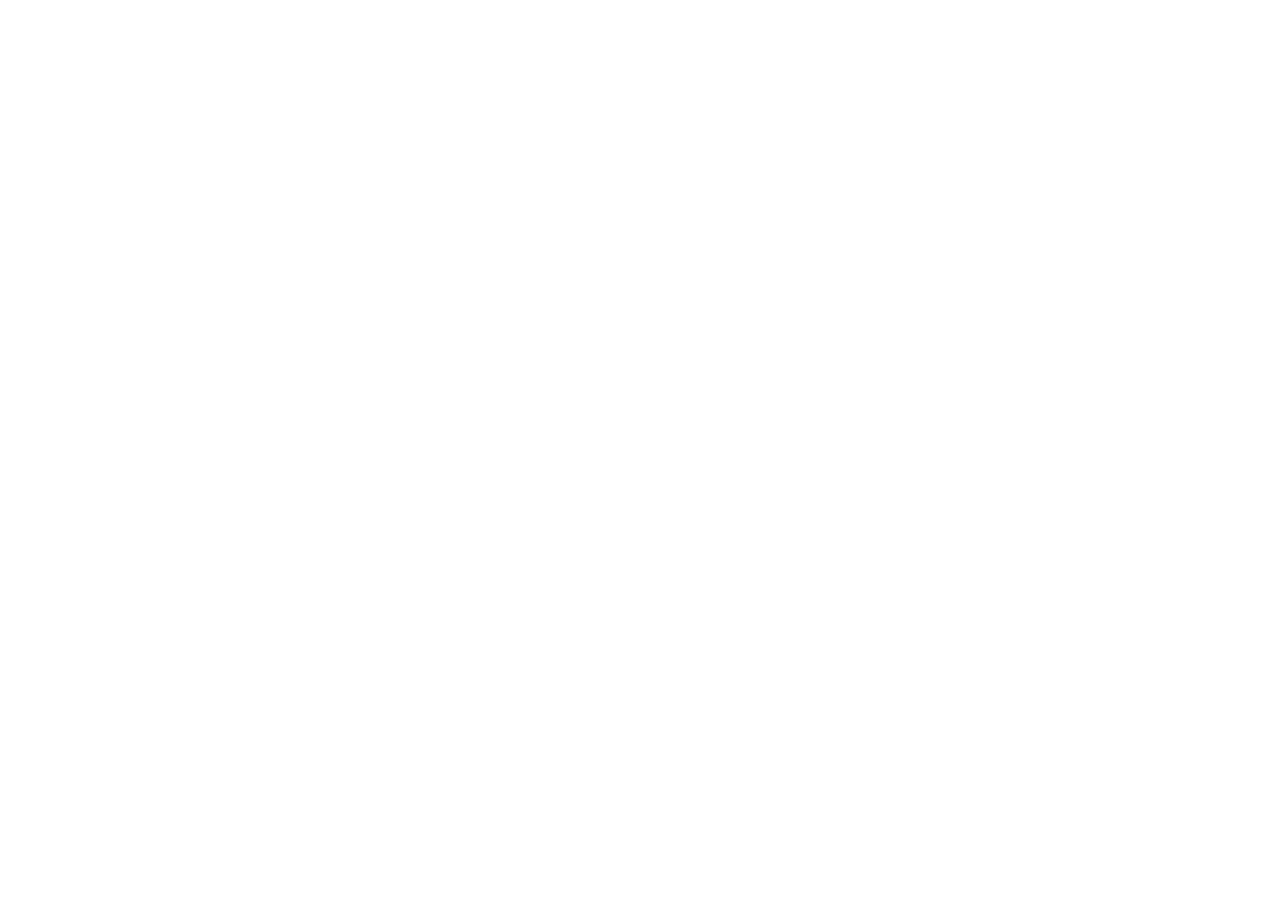
==== index.html @ 036b1712 "UTS PWEB" ====
<!DOCTYPE html>
<html lang="en">
<head>
    <meta charset="UTF-8">
    <meta http-equiv="X-UA-Compatible" content="IE=edge">
    <meta name="viewport" content="width=device-width, initial-scale=1.0">
    <title>KAKAEL KITCHEN</title>
</head>
<body>
    
</body>
</html>
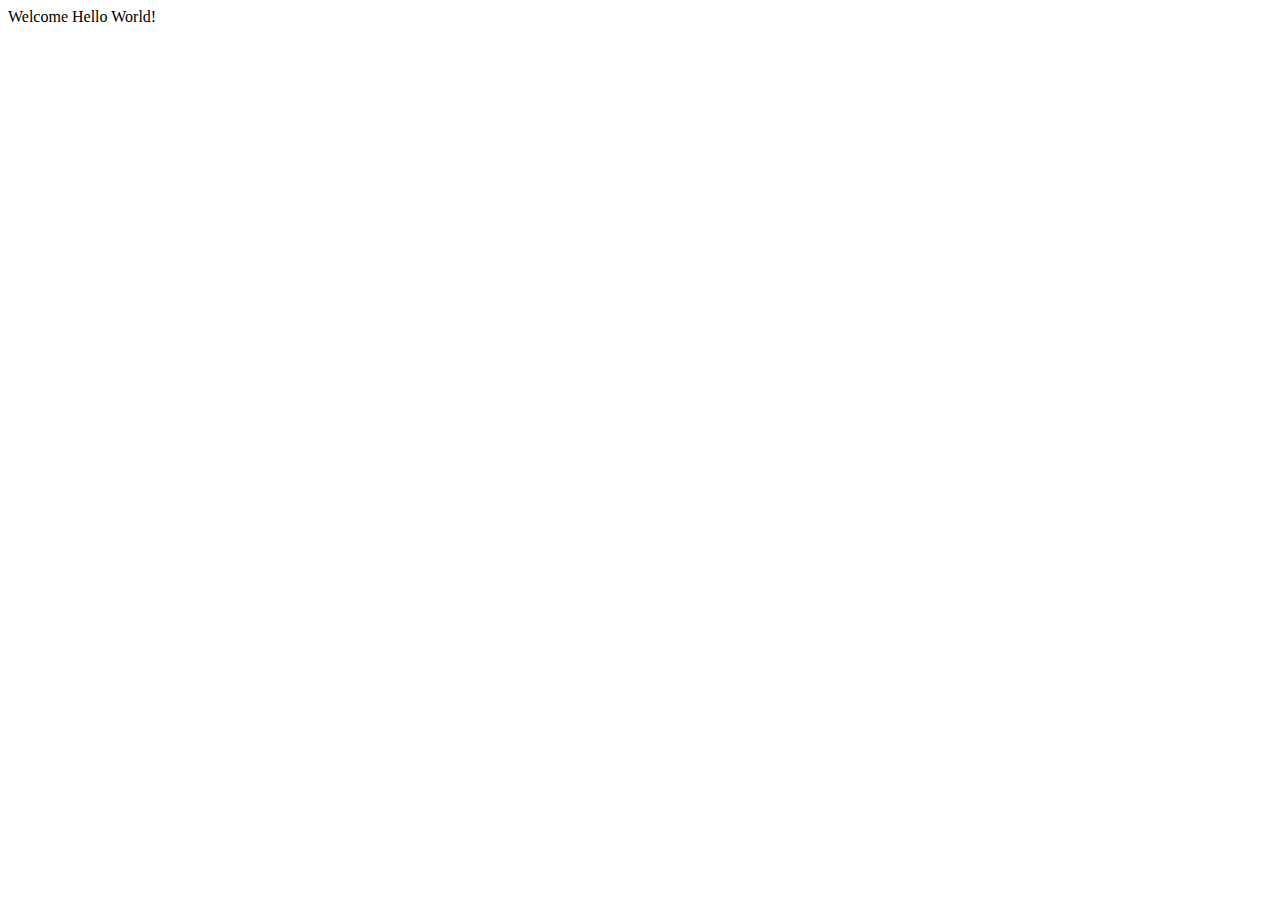
==== commit 8a72ced5: "Update index.html" ====
--- a/index.html
+++ b/index.html
@@ -5,8 +5,9 @@
     <meta http-equiv="X-UA-Compatible" content="IE=edge">
     <meta name="viewport" content="width=device-width, initial-scale=1.0">
     <title>KAKAEL KITCHEN</title>
+    <h>Welcome</h>
 </head>
 <body>
-    
+    Hello World!
 </body>
-</html>+</html>
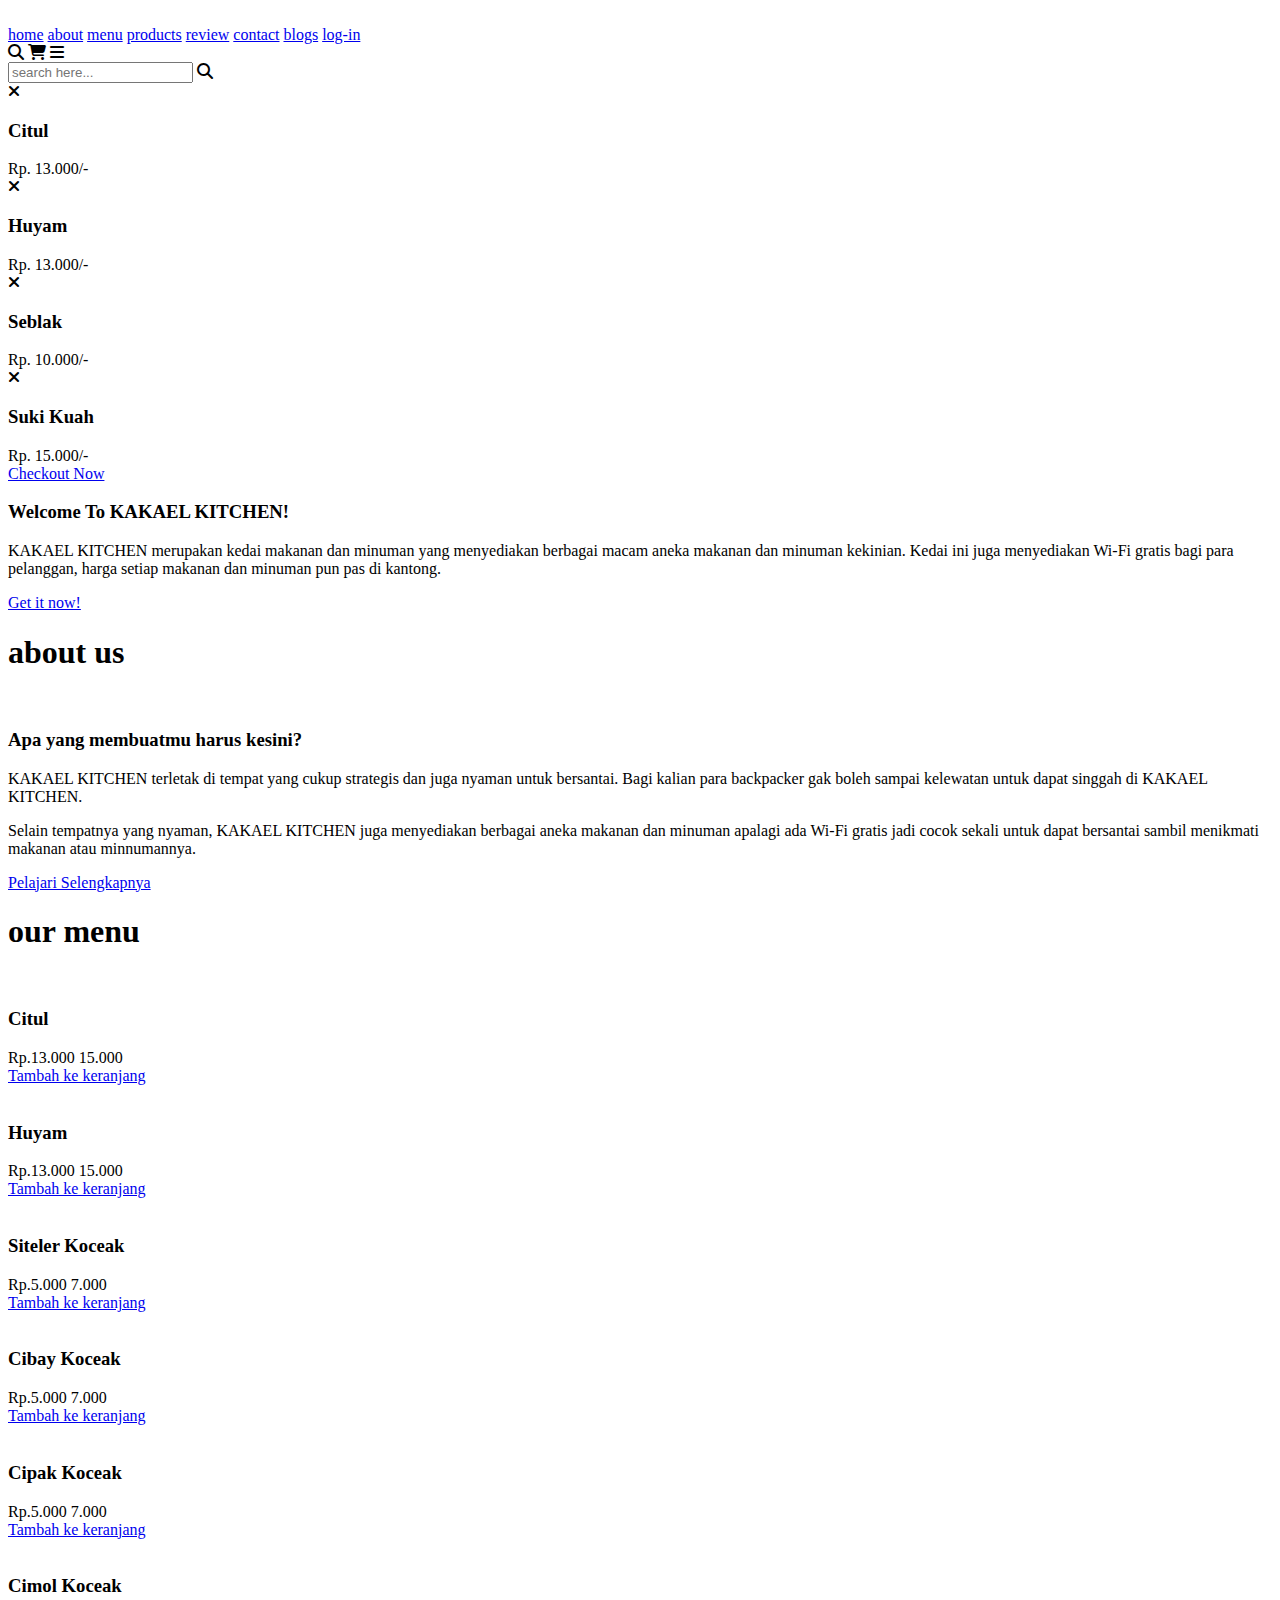
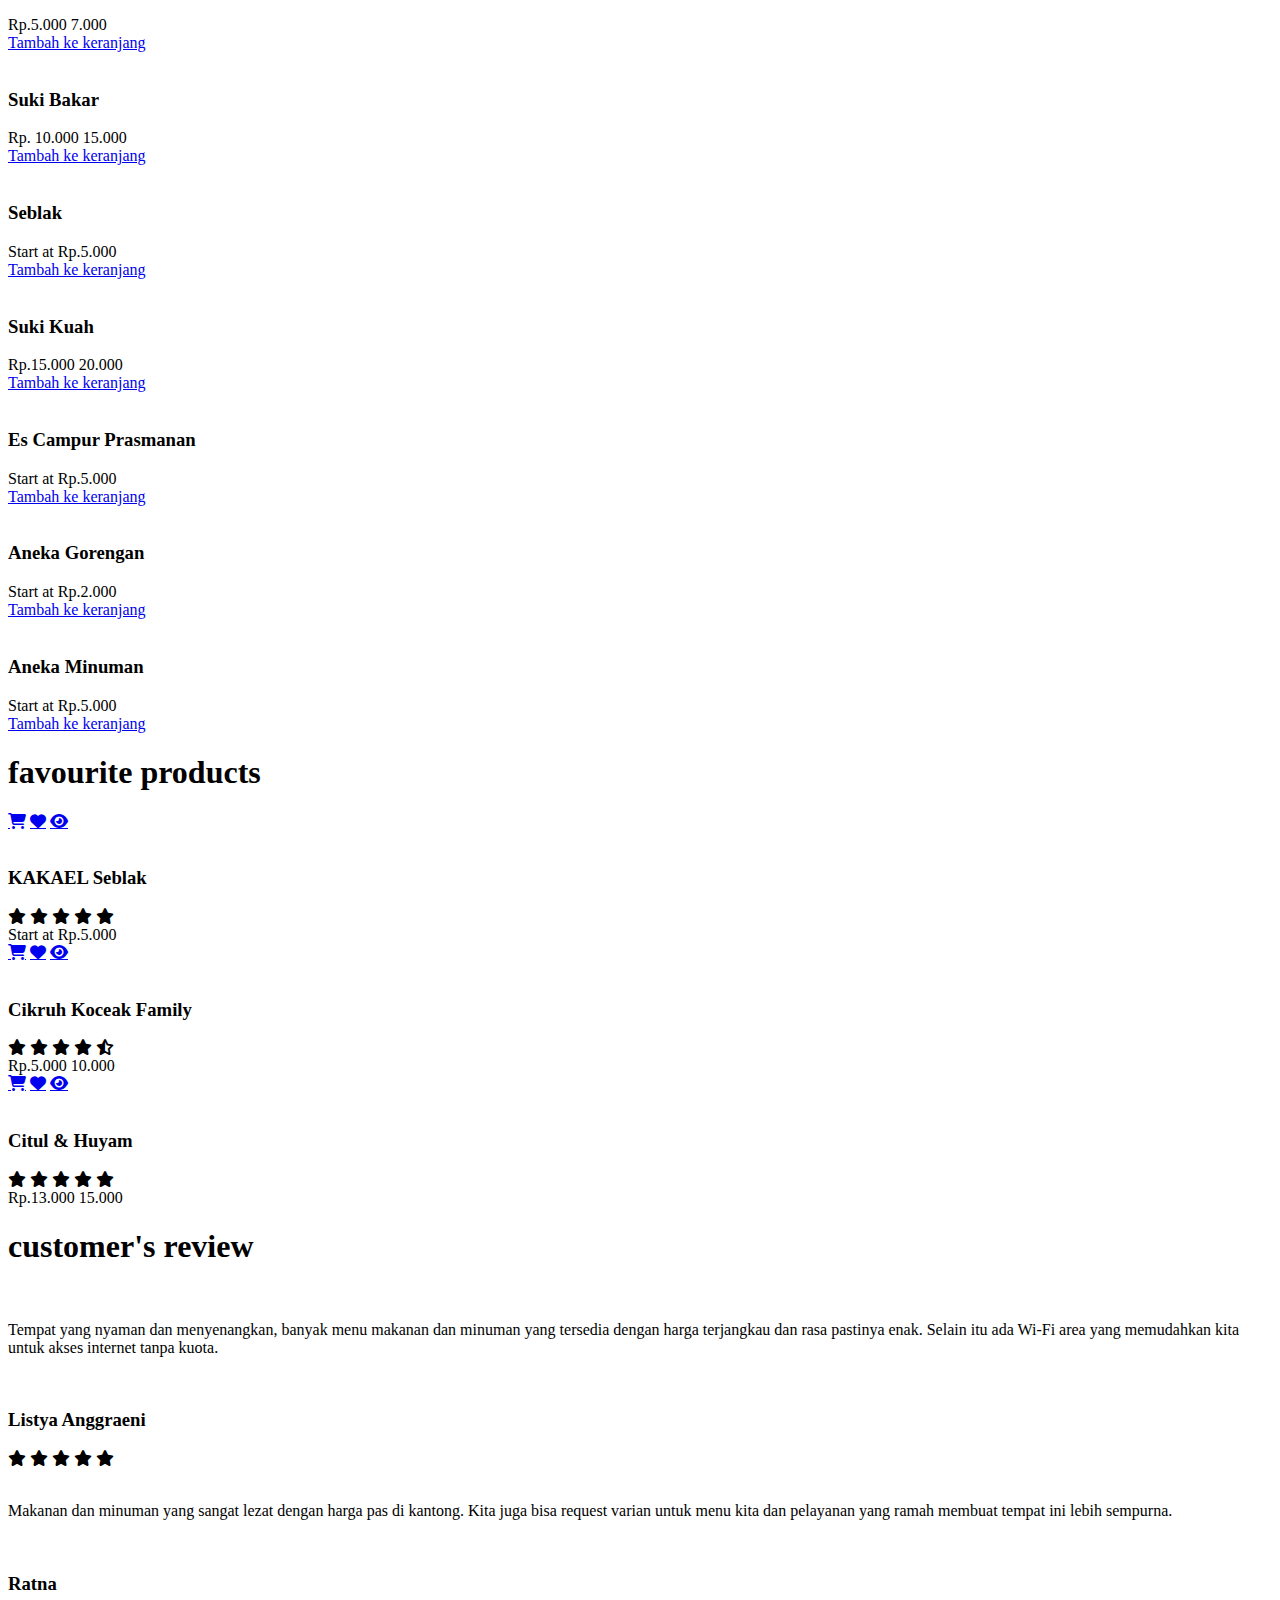
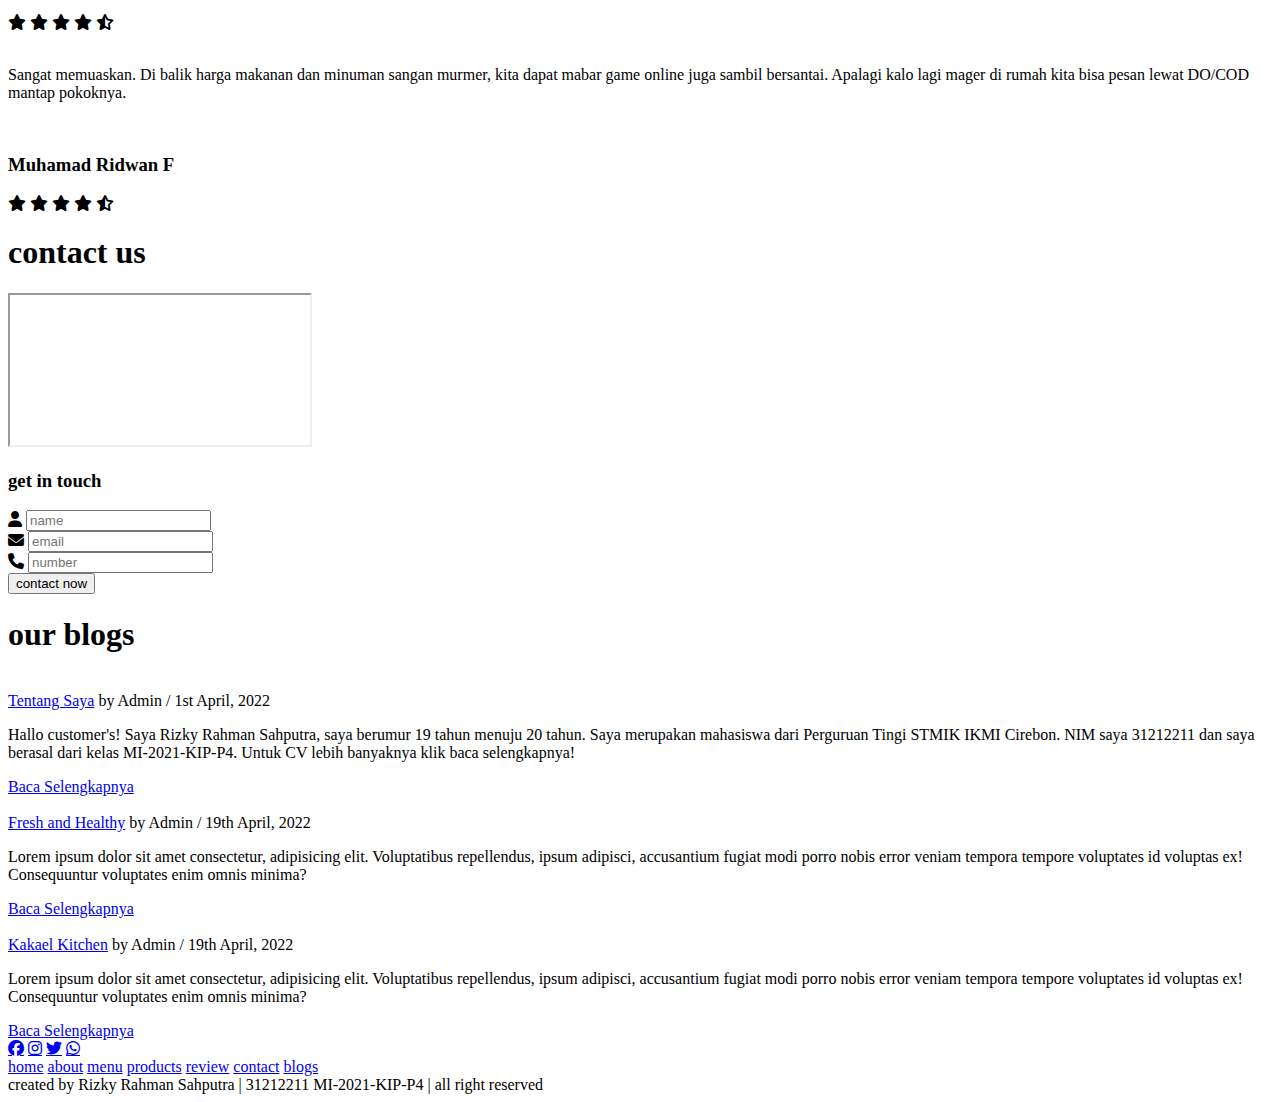
==== commit 71c28cc7: "Update Kode HTML - 31212211 Rizky Rahman Sahputra" ====
--- a/index.html
+++ b/index.html
@@ -5,9 +5,411 @@
     <meta http-equiv="X-UA-Compatible" content="IE=edge">
     <meta name="viewport" content="width=device-width, initial-scale=1.0">
     <title>KAKAEL KITCHEN</title>
-    <h>Welcome</h>
+
+    <link rel="stylesheet" href="https://cdnjs.cloudflare.com/ajax/libs/font-awesome/6.1.1/css/all.min.css">
+
+    <link rel="stylesheet" href="https://kakaelkitch.github.io/kakaelkitchen.github.io/modul/css/style.css">
+
 </head>
 <body>
-    Hello World!
+    
+<header class="header">
+    <a href="#" class="logo">
+        <img src="https://i.postimg.cc/gkKctgrW/kitchen.png" alt="" width="100px">
+    </a>
+
+    <nav class="navbar">
+        <a href="#home">home</a>
+        <a href="#about">about</a>
+        <a href="#menu">menu</a>
+        <a href="#products">products</a>
+        <a href="#review">review</a>
+        <a href="#contact">contact</a>
+        <a href="#blogs">blogs</a>
+        <a href="#">log-in</a>
+    </nav>
+
+    <div class="icons">
+        <div class="fas fa-search" id="search-btn"></div>
+        <div class="fas fa-shopping-cart" id="cart-btn"></div>
+        <div class="fas fa-bars" id="menu-btn"></div>
+    </div>
+
+    <div class="search-form">
+        <input type="search" id="search-box" placeholder="search here...">
+        <label for="search-box" class="fas fa-search"></label>
+    </div>
+
+    <div class="cart-items-container">
+        <div class="cart-item">
+            <span class="fas fa-times"></span>
+            <img src="https://i.postimg.cc/T1g3Y0S1/cart-01.png" alt="" width="100px">
+            <div class="content">
+                <h3>Citul</h3>
+                <div class="price">Rp. 13.000/-</div>
+            </div>
+        </div>
+        <div class="cart-item">
+            <span class="fas fa-times"></span>
+            <img src="https://i.postimg.cc/XYQ7Jp2f/cart-02.png" alt="" width="100px">
+            <div class="content">
+                <h3>Huyam</h3>
+                <div class="price">Rp. 13.000/-</div>
+            </div>
+        </div>
+        <div class="cart-item">
+            <span class="fas fa-times"></span>
+            <img src="https://i.postimg.cc/d1Tq4nJ6/cart-03.png" alt="" width="100px">
+            <div class="content">
+                <h3>Seblak</h3>
+                <div class="price">Rp. 10.000/-</div>
+            </div>
+        </div>
+        <div class="cart-item">
+            <span class="fas fa-times"></span>
+            <img src="https://i.postimg.cc/GhRcxkVP/cart-04.png" alt="" width="100px">
+            <div class="content">
+                <h3>Suki Kuah</h3>
+                <div class="price">Rp. 15.000/-</div>
+            </div>
+        </div>
+        <a href="#" class="btn">Checkout Now</a>
+    </div>
+    
+</header>
+
+<section class="home" id="home">
+    <div class="content">
+        <h3>Welcome To KAKAEL KITCHEN!</h3>
+        <p>KAKAEL KITCHEN merupakan kedai makanan dan minuman yang menyediakan berbagai macam aneka makanan dan minuman kekinian. Kedai ini juga menyediakan Wi-Fi gratis bagi para pelanggan, harga setiap makanan dan minuman pun pas di kantong.
+        </p>
+        <a href="Kitchen.html#menu" class="btn">Get it now!</a>
+    </div>
+</section>
+
+<section class="about" id="about">
+
+    <h1 class="heading"> <span>about</span> us</h1>
+
+    <div class="row">
+        <div class="image">
+            <img src="https://i.postimg.cc/HxpVBjCp/cook.jpg" alt="">
+        </div>
+        <div class="content">
+            <h3>Apa yang membuatmu harus kesini?</h3>
+            <p>KAKAEL KITCHEN terletak di tempat yang cukup strategis dan juga nyaman untuk bersantai. Bagi kalian para backpacker gak boleh sampai kelewatan untuk dapat singgah di KAKAEL KITCHEN.</p>
+            <p>Selain tempatnya yang nyaman, KAKAEL KITCHEN juga menyediakan berbagai aneka makanan dan minuman apalagi ada Wi-Fi gratis jadi cocok sekali untuk dapat bersantai sambil menikmati makanan atau minnumannya.</p>
+            <a href="#" class="btn">Pelajari Selengkapnya</a>
+        </div>
+    </div>
+    
+</section>
+
+<section class="menu" id="menu">
+    <h1 class="heading">our <span>menu</span> </h1>
+    <div class="box-container">
+
+        <div class="box">
+            <img src="https://i.postimg.cc/bwd4xryH/menu-01.png" alt="">
+            <h3>Citul</h3>
+            <div class="price">Rp.13.000 <span>15.000 </span> </div>
+            <a href="#" class="btn">Tambah ke keranjang</a>
+        </div>
+        <div class="box">
+            <img src="https://i.postimg.cc/28StYyZR/menu-02.png" alt="">
+            <h3>Huyam</h3>
+            <div class="price">Rp.13.000 <span>15.000 </span> </div>
+            <a href="#" class="btn">Tambah ke keranjang</a>
+        </div>
+        <div class="box">
+            <img src="https://i.postimg.cc/P5BV1MFT/menu-03.png" alt="">
+            <h3>Siteler Koceak</h3>
+            <div class="price">Rp.5.000 <span>7.000 </span> </div>
+            <a href="#" class="btn">Tambah ke keranjang</a>
+        </div>
+        <div class="box">
+            <img src="https://i.postimg.cc/43HnnpmD/menu-04.png" alt="">
+            <h3>Cibay Koceak</h3>
+            <div class="price">Rp.5.000 <span>7.000 </span> </div>
+            <a href="#" class="btn">Tambah ke keranjang</a>
+        </div>
+        <div class="box">
+            <img src="https://i.postimg.cc/XYmYMXQQ/menu-05.png" alt="">
+            <h3>Cipak Koceak</h3>
+            <div class="price">Rp.5.000 <span>7.000 </span> </div>
+            <a href="#" class="btn">Tambah ke keranjang</a>
+        </div>
+        <div class="box">
+            <img src="https://i.postimg.cc/PxzX8yhR/menu-06.png" alt="">
+            <h3>Cimol Koceak</h3>
+            <div class="price">Rp.5.000 <span>7.000 </span> </div>
+            <a href="#" class="btn">Tambah ke keranjang</a>
+        </div>
+        <div class="box">
+            <img src="https://i.postimg.cc/ZRTkXStw/menu-07.png" alt="">
+            <h3>Suki Bakar</h3>
+            <div class="price">Rp. 10.000 <span>15.000 </span> </div>
+            <a href="#" class="btn">Tambah ke keranjang</a>
+        </div>
+        <div class="box">
+            <img src="https://i.postimg.cc/C513LsKD/menu-08.png" alt="">
+            <h3>Seblak</h3>
+            <div class="price">Start at Rp.5.000 <span> </span> </div>
+            <a href="#" class="btn">Tambah ke keranjang</a>
+        </div>
+        <div class="box">
+            <img src="https://i.postimg.cc/85k3tmM3/menu-10.png" alt="">
+            <h3>Suki Kuah</h3>
+            <div class="price">Rp.15.000 <span>20.000 </span> </div>
+            <a href="#" class="btn">Tambah ke keranjang</a>
+        </div>
+        <div class="box">
+            <img src="https://i.postimg.cc/nhvPxP1g/menu-11.png" alt="">
+            <h3>Es Campur Prasmanan</h3>
+            <div class="price">Start at Rp.5.000 <span> </span> </div>
+            <a href="#" class="btn">Tambah ke keranjang</a>
+        </div>
+        <div class="box">
+            <img src="https://i.postimg.cc/TwHkQMRL/menu-09.png" alt="">
+            <h3>Aneka Gorengan</h3>
+            <div class="price">Start at Rp.2.000 <span> </span> </div>
+            <a href="#" class="btn">Tambah ke keranjang</a>
+        </div>
+        <div class="box">
+            <img src="https://i.postimg.cc/7ZkyS7tv/menu-12.png" alt="">
+            <h3>Aneka Minuman</h3>
+            <div class="price">Start at Rp.5.000 <span> </span> </div>
+            <a href="#" class="btn">Tambah ke keranjang</a>
+        </div>
+
+    </div>
+</section>
+
+<section class="products" id="products">
+    <h1 class="heading">favourite <span>products</span> </h1>
+
+    <div class="box-container">
+        <div class="box">
+            <div class="icons">
+                <a href="#" class="fas fa-shopping-cart"></a>
+                <a href="#" class="fas fa-heart"></a>
+                <a href="#" class="fas fa-eye"></a>
+            </div>
+            <div class="image">
+                <img src="https://i.postimg.cc/Bb2KbknP/pro-02.png" alt=""> 
+            </div>
+            <div class="content">
+                <h3>KAKAEL Seblak</h3>
+                <div class="stars">
+                    <i class="fas fa-star"></i>
+                    <i class="fas fa-star"></i>
+                    <i class="fas fa-star"></i>
+                    <i class="fas fa-star"></i>
+                    <i class="fas fa-star"></i>
+                </div>
+                <div class="price">Start at Rp.5.000 <span> </span></div>
+            </div>
+        </div>
+
+        <div class="box">
+            <div class="icons">
+                <a href="#" class="fas fa-shopping-cart"></a>
+                <a href="#" class="fas fa-heart"></a>
+                <a href="#" class="fas fa-eye"></a>
+            </div>
+            <div class="image">
+                <img src="https://i.postimg.cc/vZh55JLW/pro-01.png" alt="">
+            </div>
+            <div class="content">
+                <h3>Cikruh Koceak Family</h3>
+                <div class="stars">
+                    <i class="fas fa-star"></i>
+                    <i class="fas fa-star"></i>
+                    <i class="fas fa-star"></i>
+                    <i class="fas fa-star"></i>
+                    <i class="fas fa-star-half-alt"></i>
+                </div>
+                <div class="price">Rp.5.000 <span>10.000</span></div>
+            </div>
+        </div>
+
+        <div class="box">
+            <div class="icons">
+                <a href="#" class="fas fa-shopping-cart"></a>
+                <a href="#" class="fas fa-heart"></a>
+                <a href="#" class="fas fa-eye"></a>
+            </div>
+            <div class="image">
+                <img src="https://i.postimg.cc/s20SN5Lx/pro-03.png" alt="" width="250px">
+            </div>
+            <div class="content">
+                <h3>Citul & Huyam</h3>
+                <div class="stars">
+                    <i class="fas fa-star"></i>
+                    <i class="fas fa-star"></i>
+                    <i class="fas fa-star"></i>
+                    <i class="fas fa-star"></i>
+                    <i class="fas fa-star"></i>
+                </div>
+                <div class="price">Rp.13.000 <span>15.000</span></div>
+            </div>
+        </div>
+
+        
+    </div>
+
+</section>
+
+<section class="review" id="review">
+    <h1 class="heading">customer's <span>review</span> </h1>
+
+    <div class="box-container">
+
+        <div class="box">
+            <img src="https://i.postimg.cc/tgMkxsh0/kutip.png" alt="">
+            <p>Tempat yang nyaman dan menyenangkan, banyak menu makanan dan minuman yang tersedia dengan harga terjangkau dan rasa pastinya enak. Selain itu ada Wi-Fi area yang memudahkan kita untuk akses internet tanpa kuota.</p>
+            <img src="https://i.postimg.cc/Rh9gMj7q/pic-01.jpg" class="user" alt="">
+            <h3>Listya Anggraeni</h3>
+            <div class="stars">
+                <i class="fas fa-star"></i>
+                <i class="fas fa-star"></i>
+                <i class="fas fa-star"></i>
+                <i class="fas fa-star"></i>
+                <i class="fas fa-star"></i>
+            </div>
+        </div>
+
+        <div class="box">
+            <img src="https://i.postimg.cc/tgMkxsh0/kutip.png" alt="">
+            <p>Makanan dan minuman yang sangat lezat dengan harga pas di kantong. Kita juga bisa request varian untuk menu kita dan pelayanan yang ramah membuat tempat ini lebih sempurna.</p>
+            <img src="https://i.postimg.cc/Gm9qhPyP/pic-02.jpg" class="user" alt="">
+            <h3>Ratna</h3>
+            <div class="stars">
+                <i class="fas fa-star"></i>
+                <i class="fas fa-star"></i>
+                <i class="fas fa-star"></i>
+                <i class="fas fa-star"></i>
+                <i class="fas fa-star-half-alt"></i>
+            </div>
+        </div>
+
+        <div class="box">
+            <img src="https://i.postimg.cc/tgMkxsh0/kutip.png" alt="">
+            <p>Sangat memuaskan. Di balik harga makanan dan minuman sangan murmer, kita dapat mabar game online juga sambil bersantai. Apalagi kalo lagi mager di rumah kita bisa pesan lewat DO/COD mantap pokoknya.</p>
+            <img src="https://i.postimg.cc/FsSKt8P0/pic-03.jpg" class="user" alt="">
+            <h3>Muhamad Ridwan F</h3>
+            <div class="stars">
+                <i class="fas fa-star"></i>
+                <i class="fas fa-star"></i>
+                <i class="fas fa-star"></i>
+                <i class="fas fa-star"></i>
+                <i class="fas fa-star-half-alt"></i>
+            </div>
+        </div>
+
+    </div>
+
+</section>
+
+<section class="contact" id="contact">
+    <h1 class="heading"> <span>contact</span> us</h1>
+
+    <div class="row">
+
+        <iframe class="map" src="https://www.google.com/maps/embed?pb=!1m18!1m12!1m3!1d31657.50782197937!2d108.42553993683941!3d-7.3327180464528015!2m3!1f0!2f0!3f0!3m2!1i1024!2i768!4f13.1!3m3!1m2!1s0x2e6f6096d23a1fc5%3A0x7dd5120a618dfc1b!2sKertabumi%2C%20Kec.%20Cijeungjing%2C%20Kabupaten%20Ciamis%2C%20Jawa%20Barat!5e0!3m2!1sid!2sid!4v1650367291247!5m2!1sid!2sid" allowfullscreen="" loading="lazy" referrerpolicy="no-referrer-when-downgrade"></iframe>
+
+        <form action="">
+            <h3>get in touch</h3>
+            <div class="inputBox">
+                <span class="fas fa-user"></span>
+                <input type="text" placeholder="name">
+            </div>
+            <div class="inputBox">
+                <span class="fas fa-envelope"></span>
+                <input type="email" placeholder="email">
+            </div>
+            <div class="inputBox">
+                <span class="fas fa-phone"></span>
+                <input type="number" placeholder="number">
+            </div>
+            <input type="submit" value="contact now" class="btn">
+        </form>
+
+    </div>
+
+</section>
+
+<section class="blogs" id="blogs">
+
+    <h1 class="heading">our <span>blogs</span> </h1>
+
+    <div class="box-container">
+        <div class="box">
+            <div class="image">
+                <img src="https://i.postimg.cc/W1tfPdj1/prof.jpg" alt="">
+            </div>
+            <div class="content">
+                <a href="#" class="title">Tentang Saya</a>
+                <span>by Admin / 1st April, 2022</span>
+                <p>Hallo customer's! Saya Rizky Rahman Sahputra, saya berumur 19 tahun menuju 20 tahun. Saya merupakan mahasiswa dari Perguruan Tingi STMIK IKMI Cirebon. NIM saya 31212211 dan saya berasal dari kelas MI-2021-KIP-P4. Untuk CV lebih banyaknya klik baca selengkapnya!</p>
+                <a href="https://kakaelkitch.github.io/kakaelkitchen.github.io/modul/about/cv_online.html" class="btn">Baca Selengkapnya</a>
+            </div>
+        </div>
+        <div class="box">
+            <div class="image">
+                <img src="https://i.postimg.cc/5tgHq2Y8/king.jpg" alt="">
+            </div>
+            <div class="content">
+                <a href="#" class="title">Fresh and Healthy</a>
+                <span>by Admin / 19th April, 2022</span>
+                <p>Lorem ipsum dolor sit amet consectetur, adipisicing elit. Voluptatibus repellendus, ipsum adipisci, accusantium fugiat modi porro nobis error veniam tempora tempore voluptates id voluptas ex! Consequuntur voluptates enim omnis minima?</p>
+                <a href="#" class="btn">Baca Selengkapnya</a>
+            </div>
+        </div>
+        <div class="box">
+            <div class="image">
+                <img src="https://i.postimg.cc/gkKctgrW/kitchen.png" alt="">
+            </div>
+            <div class="content">
+                <a href="#" class="title">Kakael Kitchen</a>
+                <span>by Admin / 19th April, 2022</span>
+                <p>Lorem ipsum dolor sit amet consectetur, adipisicing elit. Voluptatibus repellendus, ipsum adipisci, accusantium fugiat modi porro nobis error veniam tempora tempore voluptates id voluptas ex! Consequuntur voluptates enim omnis minima?</p>
+                <a href="#" class="btn">Baca Selengkapnya</a>
+            </div>
+        </div>
+    </div>
+
+</section>
+
+<section class="footer">
+    <div class="share">
+        <a href="https://web.facebook.com/cikruh.koceak/" class="fab fa-facebook"></a>
+        <a href="https://www.instagram.com/koceaaakkkk_/?hl=id" class="fab fa-instagram"></a>
+        <a href="https://twitter.com/012Rizkyrahmans" class="fab fa-twitter"></a>
+        <a href="https://wa.me/6289687631181" class="fab fa-whatsapp"></a>
+    </div>
+    <div class="links">
+        <a href="Kitchen.html#home">home</a>
+        <a href="Kitchen.html#about">about</a>
+        <a href="Kitchen.html#menu">menu</a>
+        <a href="Kitchen.html#products">products</a>
+        <a href="Kitchen.html#review">review</a>
+        <a href="Kitchen.html#contact">contact</a>
+        <a href="Kitchen.html#blogs">blogs</a>
+    </div>
+    <div class="credit">created by <span>Rizky Rahman Sahputra</span> | 31212211 MI-2021-KIP-P4 | all right reserved</div>
+</section>
+
+
+
+
+
+
+
+
+<!-- custom js file link -->
+<script src="https://kakaelkitch.github.io/kakaelkitchen.github.io/modul/js/script.js"></script>
+
+
 </body>
-</html>
+</html>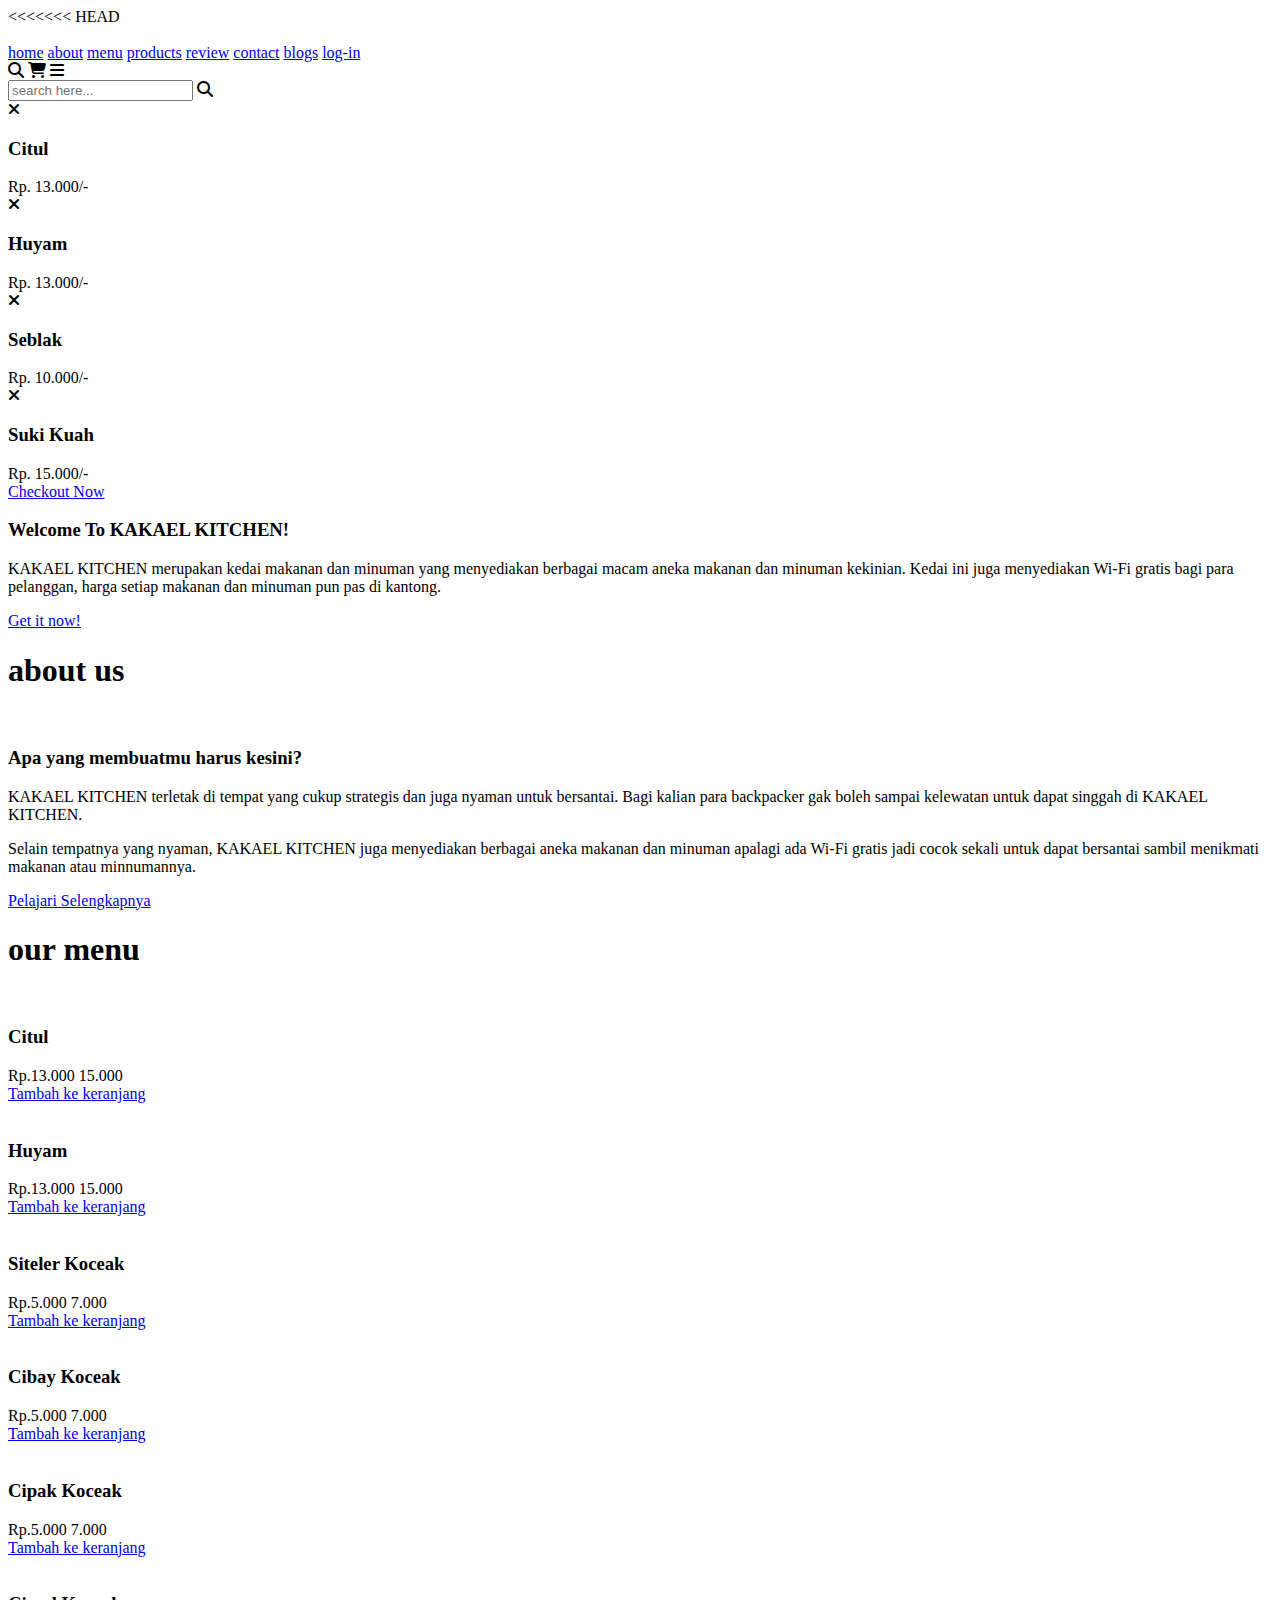
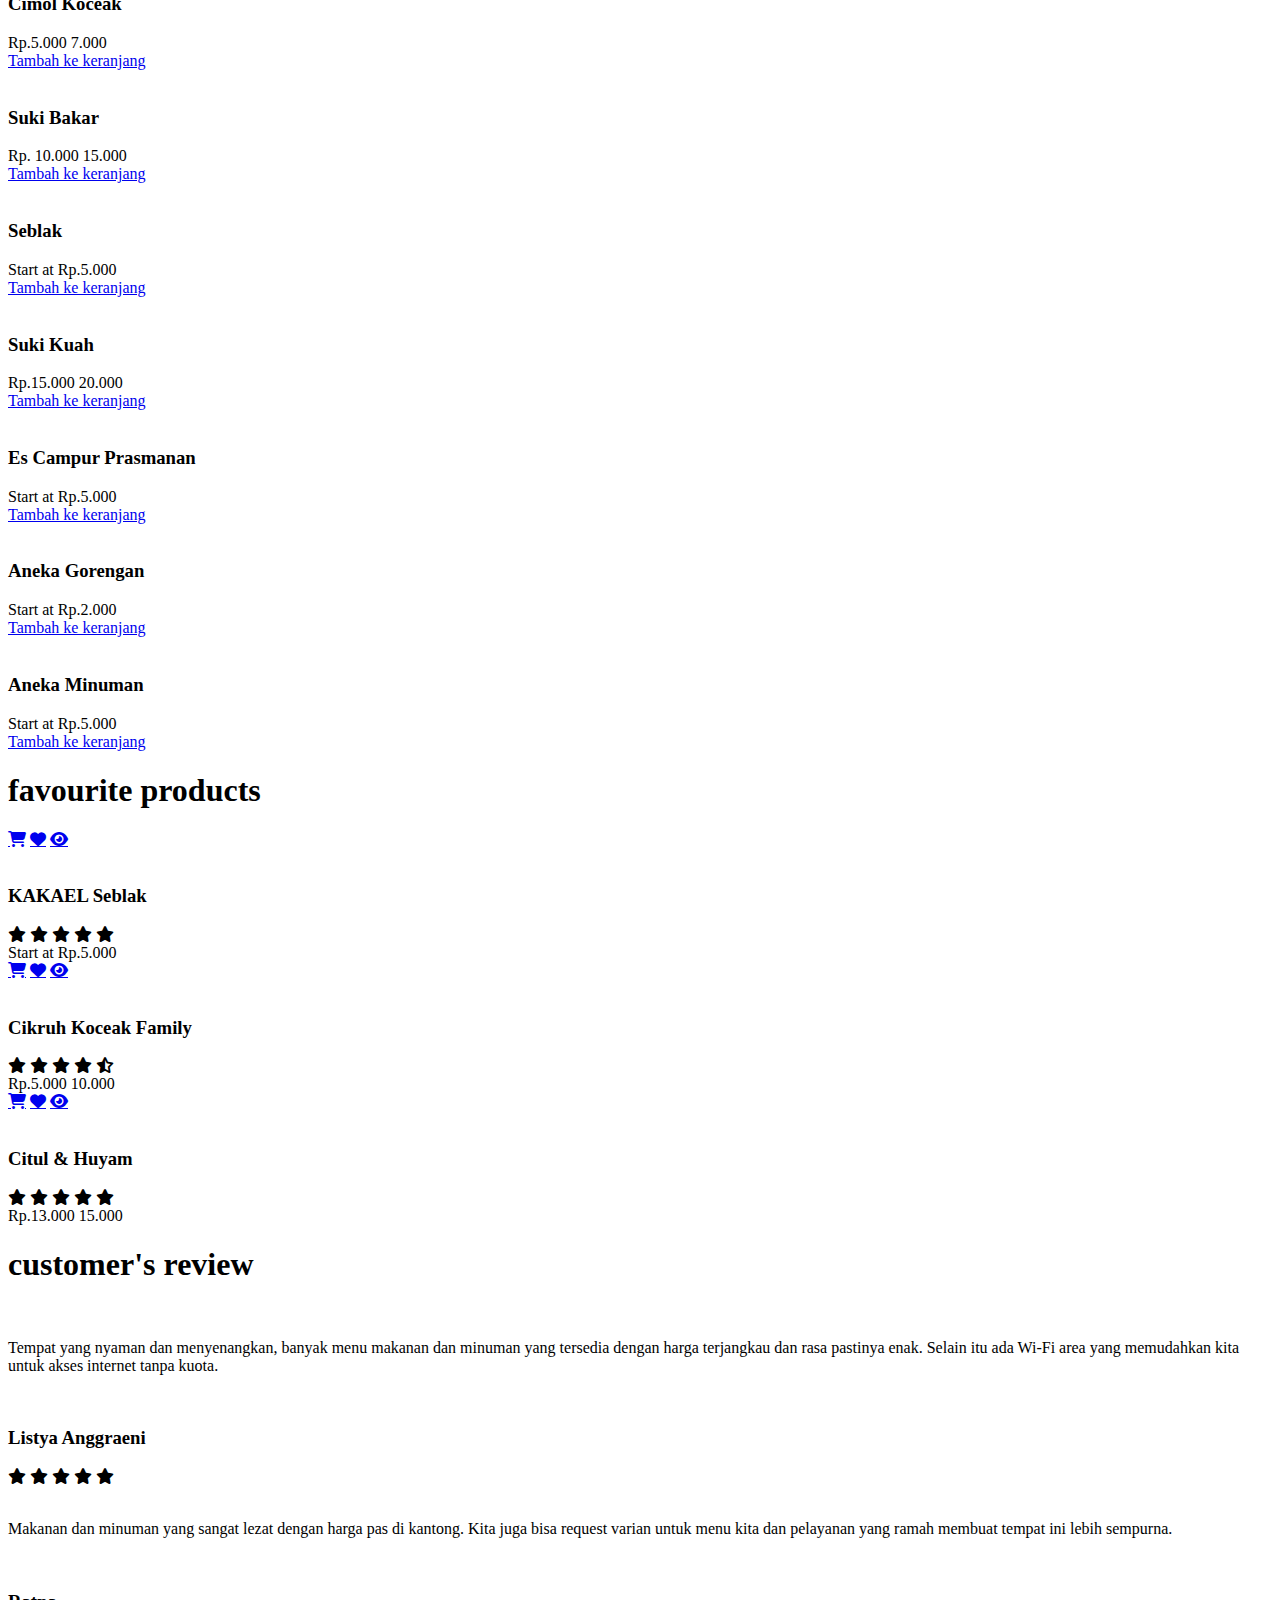
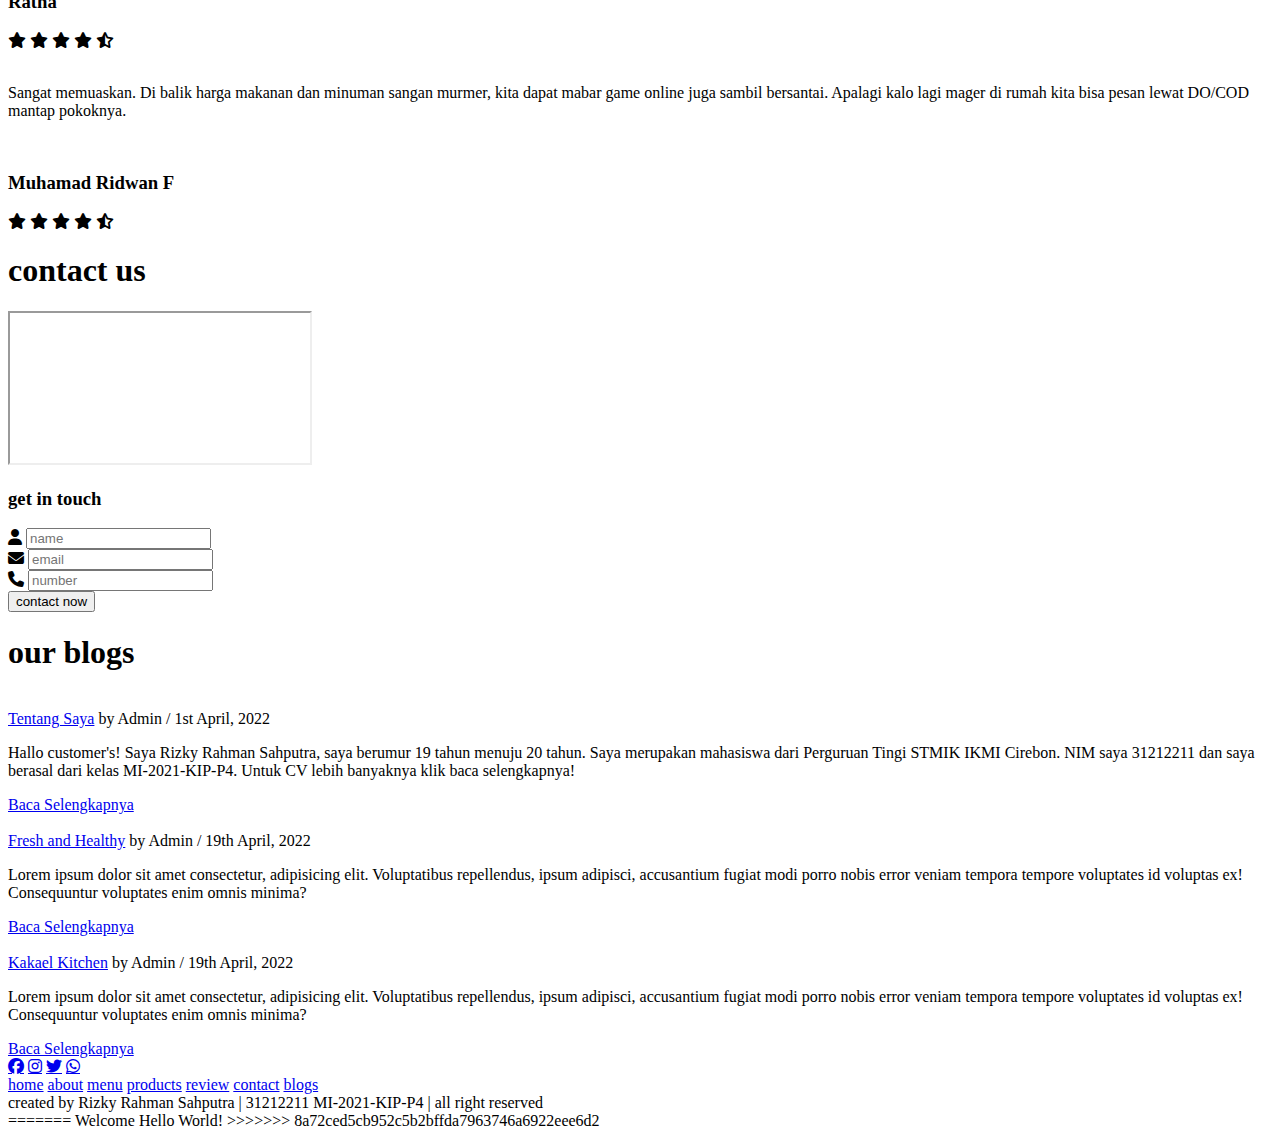
==== commit 24222b98: "Update index.html" ====
--- a/index.html
+++ b/index.html
@@ -5,6 +5,7 @@
     <meta http-equiv="X-UA-Compatible" content="IE=edge">
     <meta name="viewport" content="width=device-width, initial-scale=1.0">
     <title>KAKAEL KITCHEN</title>
+<<<<<<< HEAD
 
     <link rel="stylesheet" href="https://cdnjs.cloudflare.com/ajax/libs/font-awesome/6.1.1/css/all.min.css">
 
@@ -411,5 +412,11 @@
 <script src="https://kakaelkitch.github.io/kakaelkitchen.github.io/modul/js/script.js"></script>
 
 
+=======
+    <h>Welcome</h>
+</head>
+<body>
+    Hello World!
+>>>>>>> 8a72ced5cb952c5b2bffda7963746a6922eee6d2
 </body>
-</html>+</html>
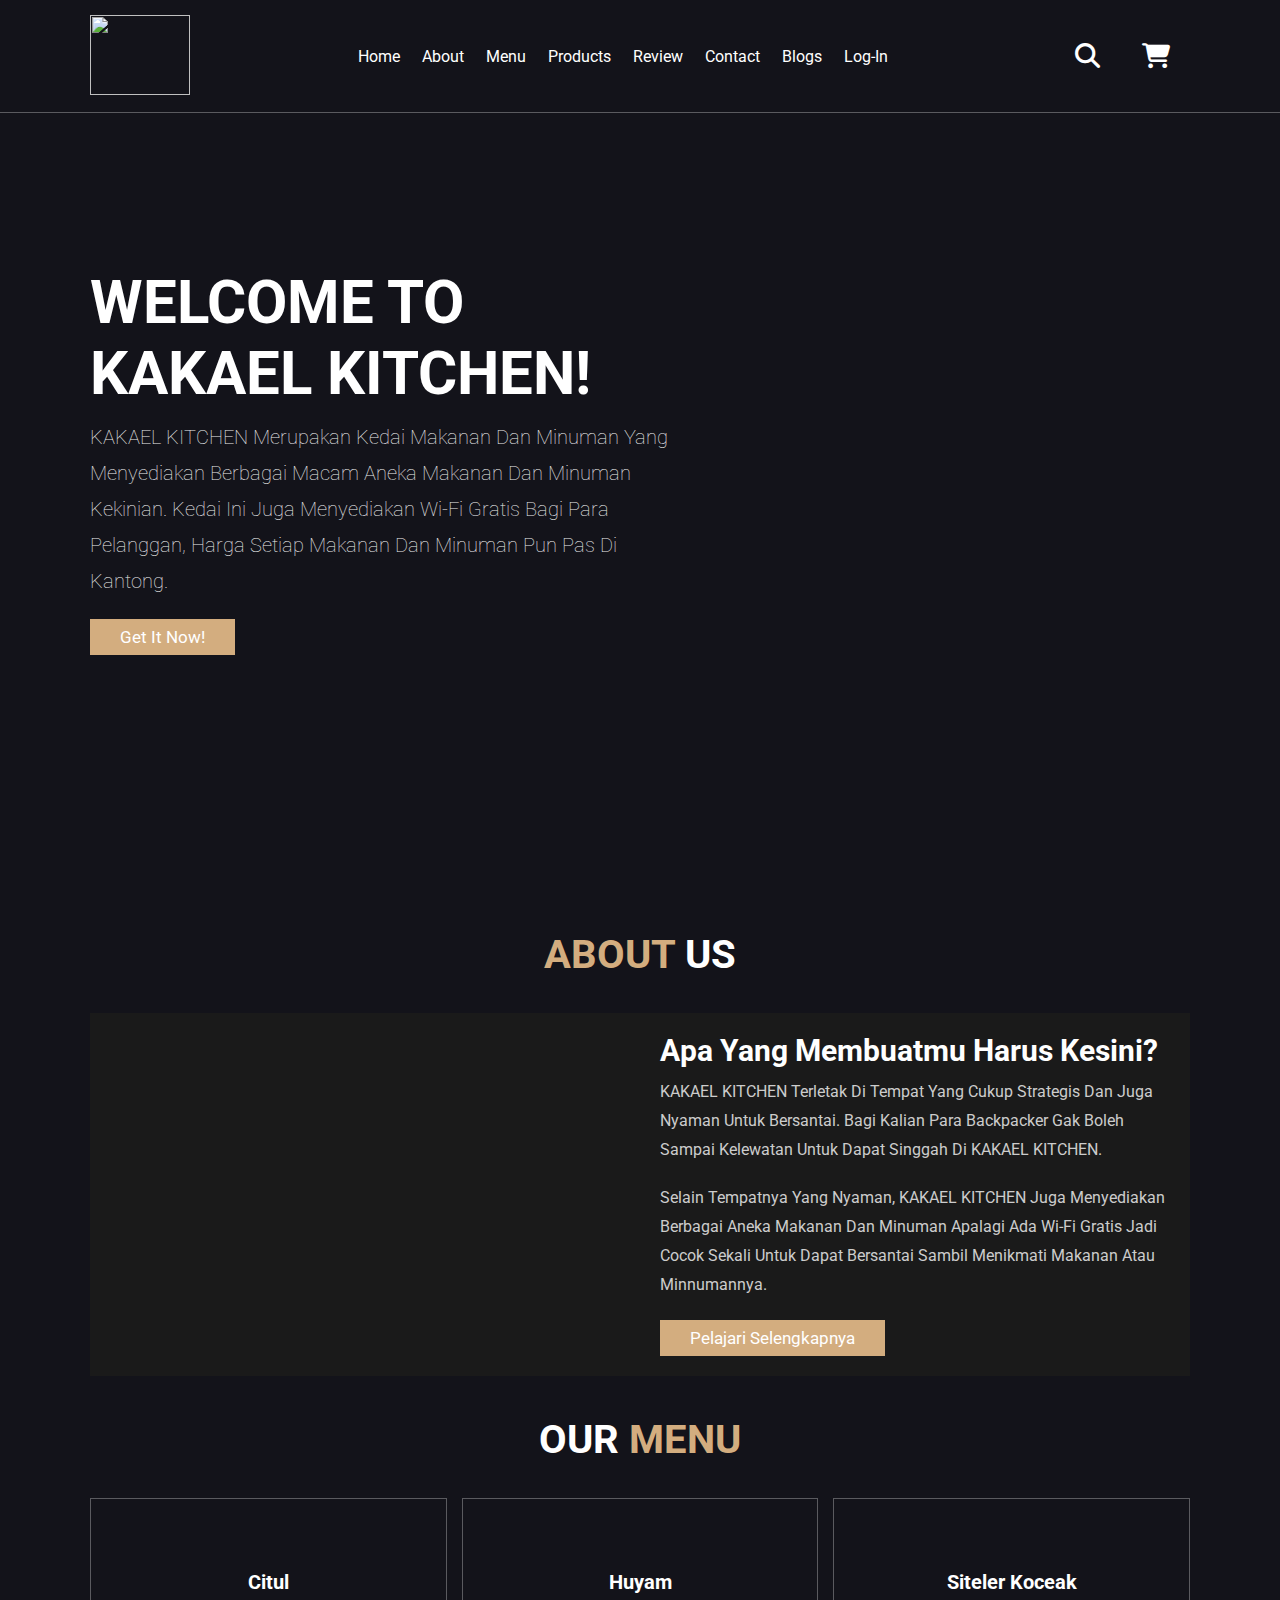
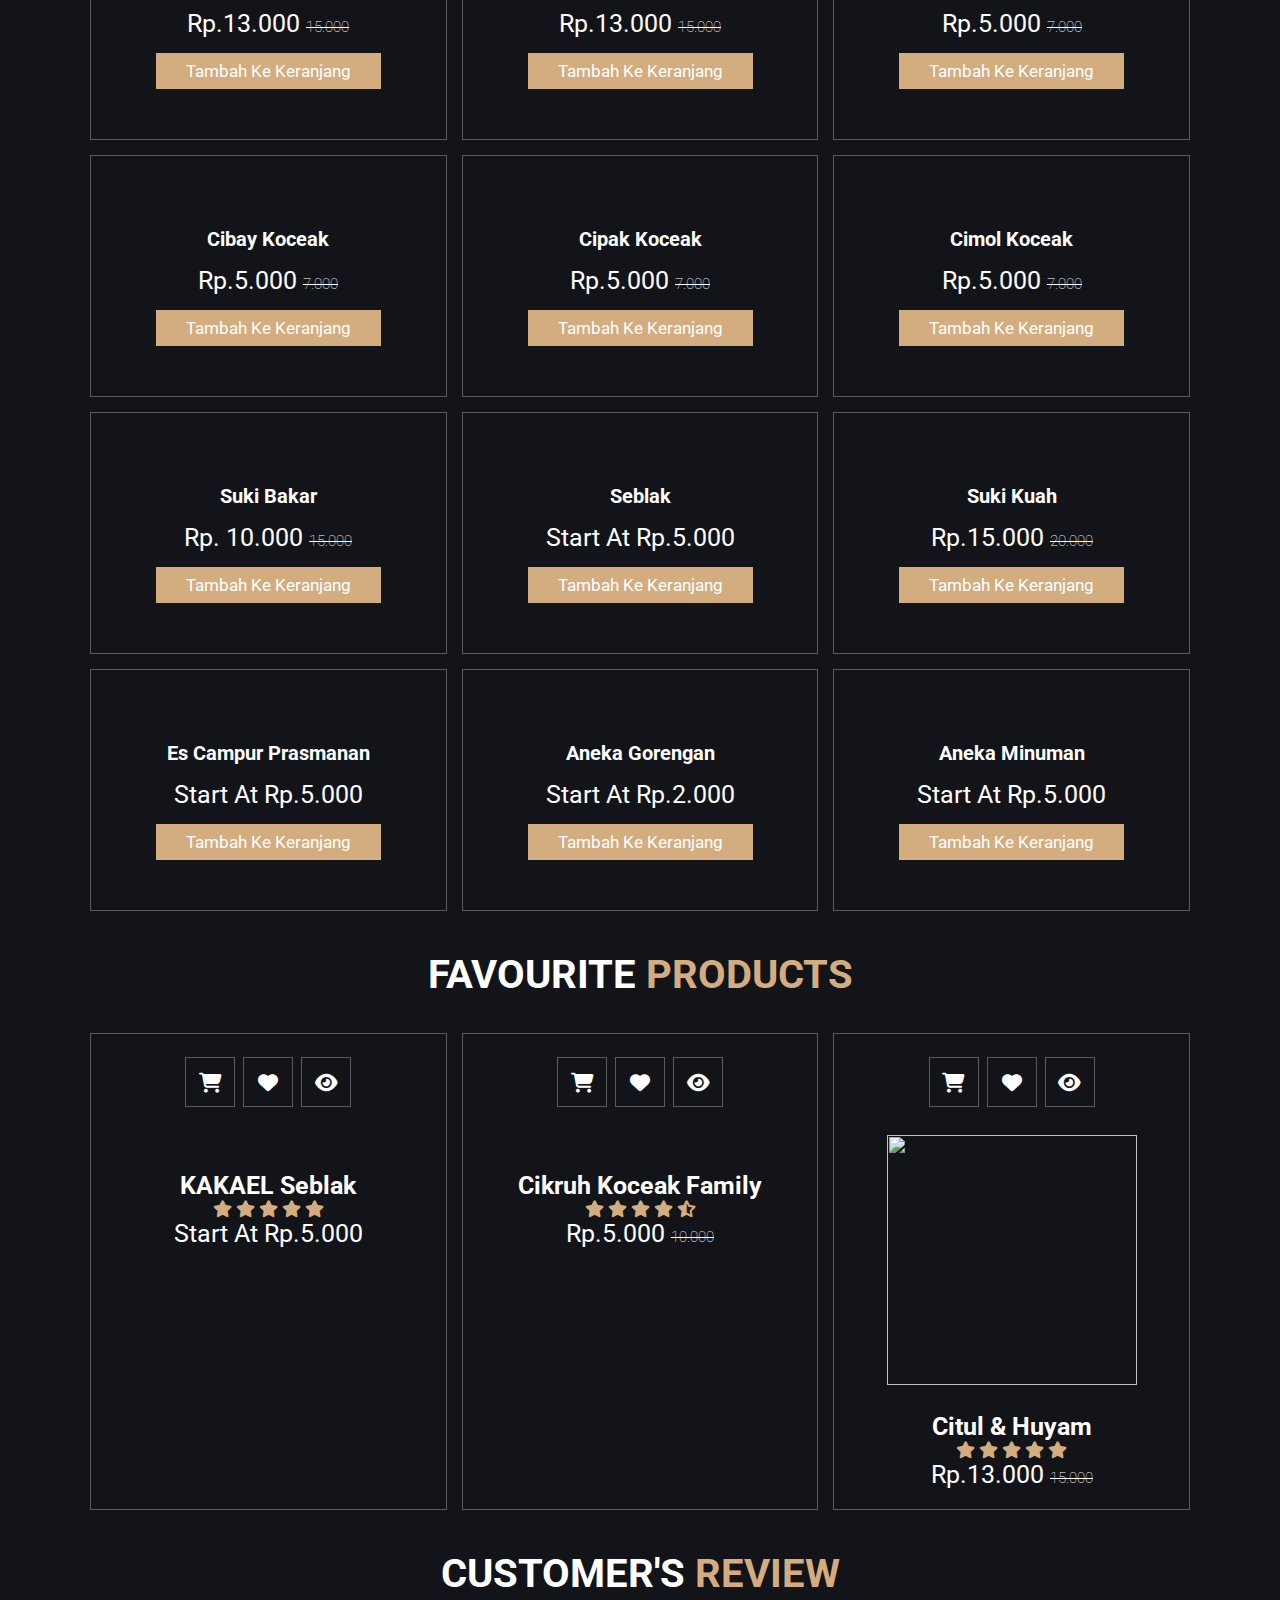
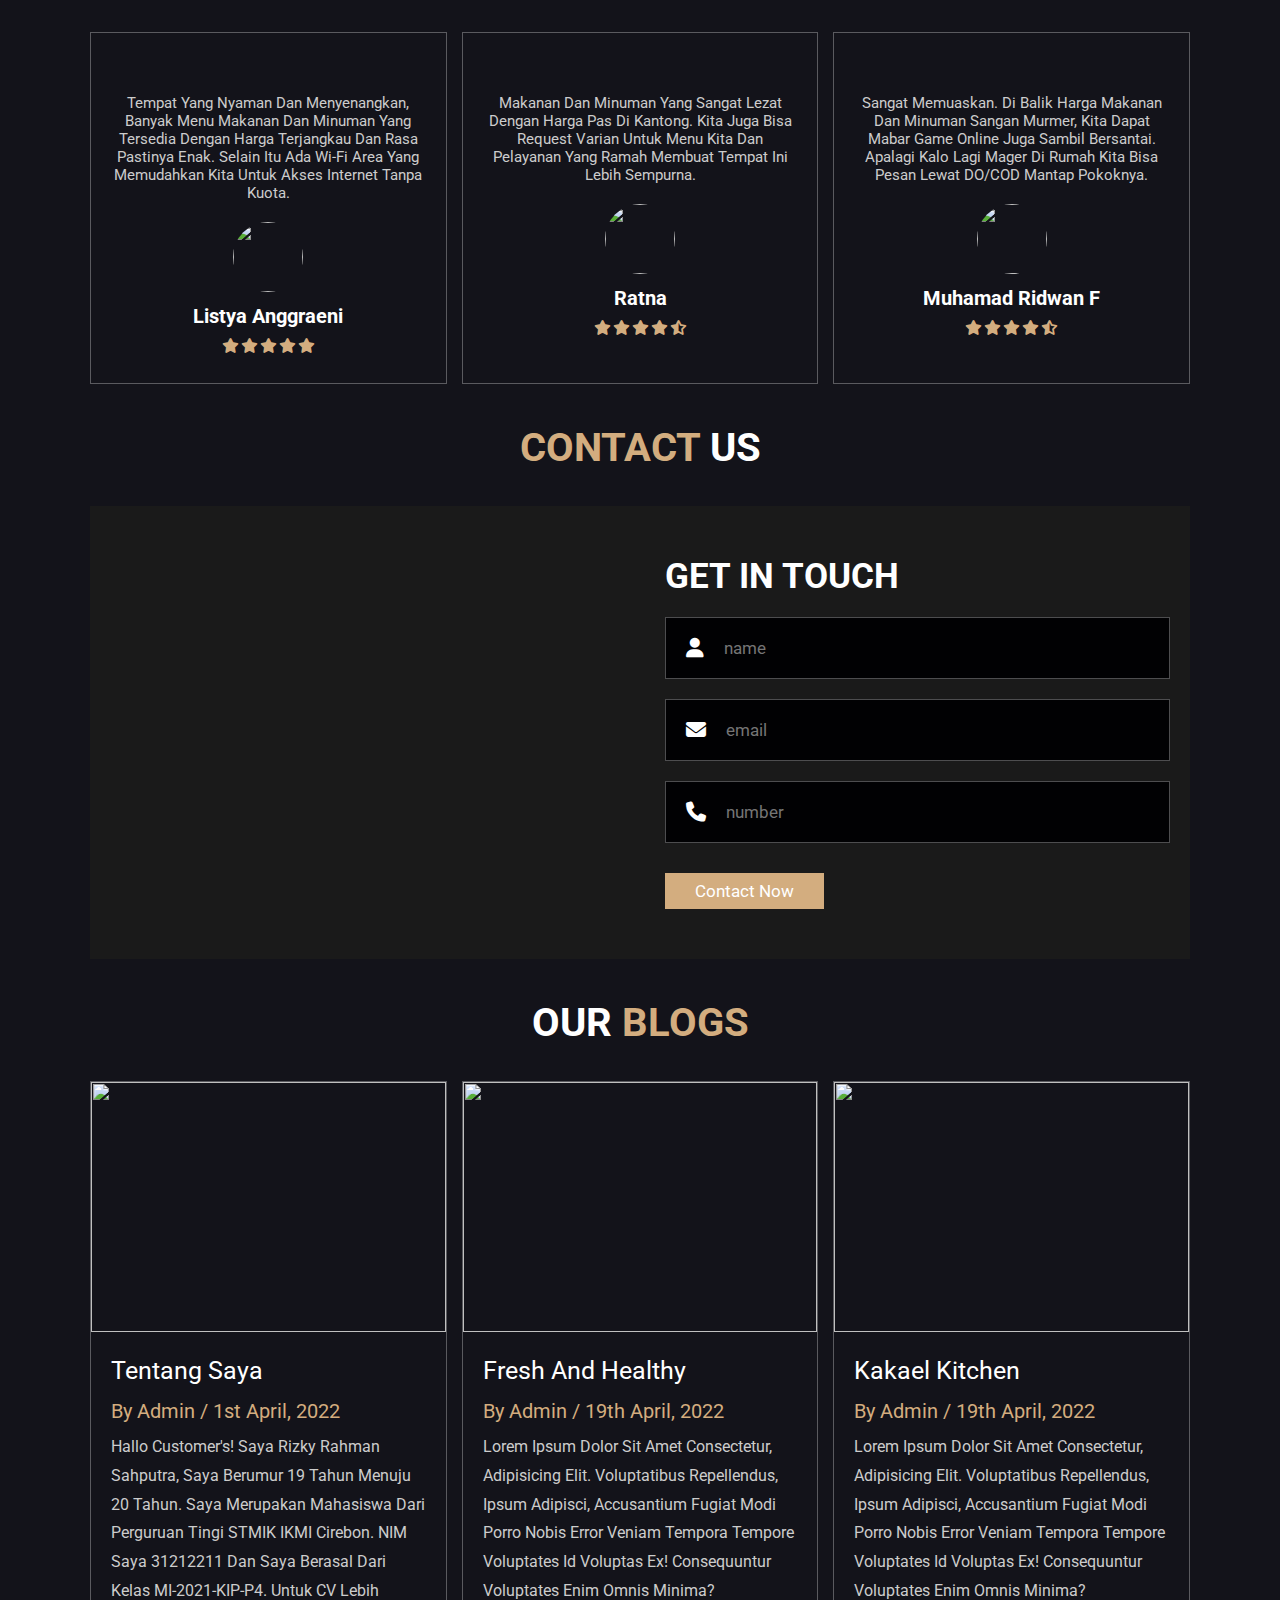
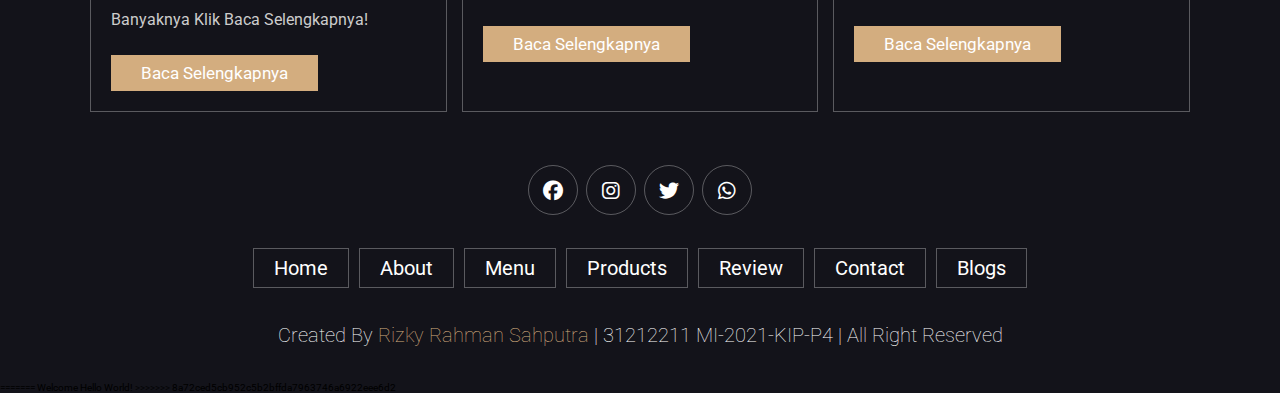
==== commit 56706984: "baru" ====
--- a/index.html
+++ b/index.html
@@ -10,6 +10,644 @@
     <link rel="stylesheet" href="https://cdnjs.cloudflare.com/ajax/libs/font-awesome/6.1.1/css/all.min.css">
 
     <link rel="stylesheet" href="https://kakaelkitch.github.io/kakaelkitchen.github.io/modul/css/style.css">
+
+    <style>
+        @import url('https://fonts.googleapis.com/css2?family=Roboto:wght@100;300;400;500;700&display=swap');
+
+:root{
+    --main-color:#d3ad7f;
+    --black:#13131a;
+    --bg:#010103;
+    --border:.1rem solid rgba(255,255,255,.3);
+}
+
+*{
+    font-family: 'Roboto', sans-serif;
+    margin: 0; padding: 0;
+    box-sizing: border-box;
+    outline: none; border: none;
+    text-decoration: none;
+    text-transform: capitalize;
+    transition: .2s linear;
+ }
+
+ html{
+     font-size: 62.5%;
+     overflow-x: hidden;
+     scroll-padding-top: 9rem;
+     scroll-behavior: smooth;
+ }
+
+ html::-webkit-scrollbar{
+     width: .8rem;
+ }
+
+ html::-webkit-scrollbar-track{
+    background: transparent;
+}
+
+html::-webkit-scrollbar-thumb{
+    background: #fff;
+    border-radius: 5rem;
+}
+
+body{
+    background: var(--black);
+}
+
+section{
+    padding: 2rem 7%;
+}
+
+.heading{
+    text-align: center;
+    color: #fff;
+    text-transform: uppercase;
+    padding-bottom: 3.5rem;
+    font-size: 4rem;
+}
+
+.heading span{
+    color:var(--main-color);
+    text-transform: uppercase;
+}
+
+.btn{
+    margin-top: 1rem;
+    display: inline-block;
+    padding: .8rem 3rem;
+    font-size: 1.7rem;
+    color: #fff;
+    background: var(--main-color);
+    cursor: pointer;
+}
+
+.btn:hover{
+    letter-spacing: .2rem;
+}
+
+.header{
+    background: var(--black);
+    display: flex;
+    align-items: center;
+    justify-content: space-between;
+    padding:1.5rem 7%;
+    border-bottom: var(--border);
+    position: fixed;
+    top: 0; left: 0; right: 0;
+    z-index: 1000;
+}
+
+.header .logo img{
+    height: 8rem;
+}
+
+.header .navbar a{
+    margin:0 1rem;
+    font-size: 1.6rem;
+    color: #fff;
+}
+
+.header .navbar a:hover{
+    color:var(--main-color);
+    border-bottom: .1rem solid var(--main-color);
+    padding-bottom: .5rem;
+}
+
+.header .icons div{
+    color: #fff;
+    cursor: pointer;
+    font-size: 2.5rem;
+    margin: 2rem;
+}
+
+.header .icons div:hover{
+    color:var(--main-color);
+}
+
+#menu-btn{
+    display: none;
+}
+
+.header .search-form{
+    position: absolute;
+    top: 115%; right: 7%;
+    background: #fff;
+    width: 50rem;
+    height: 5rem;
+    display: flex;
+    align-items: center;
+    transform: scaleY(0);
+    transform-origin: top;
+}
+
+.header .search-form.active{
+    transform: scaleY(1);
+}
+
+.header .search-form input{
+    height: 100%;
+    width: 100%;
+    font-size: 1.6rem;
+    color:var(--black);
+    padding: 1rem;
+    text-transform: none;
+}
+
+.header .search-form label{
+    cursor: pointer;
+    font-size: 2.2rem;
+    margin-left: 1.5rem;
+    color:var(--black);
+}
+
+.header .search-form label:hover{
+    color:var(--main-color);
+}
+
+.header .cart-items-container{
+    position: absolute;
+    top: 100%; right: -100%;
+    height: calc(100vh - 9.5rem);
+    width: 35rem;
+    background: #fff;
+    padding:0 1.5rem;
+}
+
+.header .cart-items-container.active{
+    right: 0;
+}
+
+.header .cart-items-container .cart-item{
+    position: relative;
+    margin:2rem 0;
+    display: flex;
+    align-items: center;
+    gap: 1.5rem;
+}
+
+.header .cart-items-container .cart-item .fa-times{
+    position: absolute;
+    top: 1rem; right: 1rem;
+    font-size: 2rem;
+    cursor: pointer;
+    color: var(--black);
+}
+
+.header .cart-items-container .cart-item .fa-times:hover{
+    color: var(--main-color);
+}
+
+.header .cart-items-container .cart-item img{
+    height: 7rem;
+}
+
+.header .cart-items-container .cart-item .content h3{
+    font-size: 2rem;
+    color: var(--black);
+    padding-bottom: .5rem;
+}
+
+.header .cart-items-container .cart-item .content .price{
+    font-size: 1.5rem;
+    color: var(--main-color);
+}
+
+.header .cart-items-container .btn{
+    width: 100%;
+    text-align: center;
+}
+
+
+.home{
+    min-height: 100vh;
+    display: flex;
+    align-items: center;
+    background:url(https://i.postimg.cc/pXzZNCpD/home.jpg) no-repeat;
+    background-size: cover;
+    background-position: center;
+}
+
+.home .content{
+    max-width: 60rem;
+}
+
+.home .content h3{
+    font-size: 6rem;
+    text-transform: uppercase;
+    color: #fff;
+}
+
+.home .content p{
+    font-size: 2rem;
+    font-weight: lighter;
+    line-height: 1.8;
+    padding: 1rem 0;
+    color: #eee;
+}
+
+.about .row{
+    display: flex;
+    align-items: center;
+    background: rgb(26, 26, 26);
+    flex-wrap: wrap;
+}
+
+.about .row .image{
+    flex:1 1 45rem;
+}
+
+.about .row .image img{
+    width: 100%;
+}
+
+.about .row .content{
+    flex:1 1 45rem;
+    padding: 2rem;
+}
+
+.about .row .content h3{
+    font-size: 3rem;
+    color: #fff;
+}
+
+.about .row .content p{
+    font-size: 1.6rem;
+    color: #ccc;
+    padding: 1rem 0;
+    line-height: 1.8;
+}
+
+.menu .box-container{
+    display: grid;
+    grid-template-columns: repeat(auto-fit, minmax(30rem, 1fr));
+    gap: 1.5rem;
+}
+
+.menu .box-container .box{
+    padding: 5rem;
+    text-align: center;
+    border: var(--border);
+}
+
+.menu .box-container .box img{
+    height: 10rem;
+}
+
+.menu .box-container .box h3{
+    color: #fff;
+    font-size: 2rem;
+    padding: 1rem 0;
+}
+
+.menu .box-container .box .price{
+    color: #fff;
+    font-size: 2.5rem;
+    padding: .5rem 0;
+}
+
+.menu .box-container .box .price span{
+    font-size: 1.5rem;
+    text-decoration: line-through;
+    font-weight: lighter;
+}
+
+.menu .box-container .box:hover{
+    background: #fff;
+}
+
+.menu .box-container .box:hover > *{
+    color:var(--black);
+}
+
+.products .box-container{
+    display: grid;
+    grid-template-columns: repeat(auto-fit, minmax(30rem, 1fr));
+    gap: 1.5rem;
+}
+
+.products .box-container .box{
+    text-align: center;
+    border:var(--border);
+    padding: 2rem;
+}
+
+.products .box-container .box .icons a{
+    height: 5rem;
+    width: 5rem;
+    line-height: 5rem;
+    font-size: 2rem;
+    border: var(--border);
+    color: #fff;
+    margin: .3rem;
+}
+
+.products .box-container .box .icons a:hover{
+    background: var(--main-color);
+}
+
+.products .box-container .box .image{
+    padding: 2.5rem 0;
+}
+
+.products .box-container .box .image img{
+    height: 25rem;
+}
+
+.products .box-container .box .content h3{
+    color: #fff;
+    font-size: 2.5rem;
+}
+
+.products .box-container .box .content .stars{
+    font-size: 1.5rem;
+}
+
+.products .box-container .box .content .stars i{
+    font-size: 1.7rem;
+    color: var(--main-color);
+}
+
+.products .box-container .box .content .price{
+    font-size: 2.5rem;
+    color: #fff;
+}
+
+.products .box-container .box .content .price span{
+    text-decoration: line-through;
+    font-size: 1.5rem;
+    font-weight: lighter;
+}
+
+.review .box-container{
+    display: grid;
+    grid-template-columns: repeat(auto-fit, minmax(30rem, 1fr));
+    gap: 1.5rem;
+}
+
+.review .box-container .box{
+    border: var(--border);
+    text-align: center;
+    padding: 3rem 2rem;
+}
+
+.review .box-container .box p{
+    font-size: 1.5rem;
+    line-height: 1.8rem;
+    color: #ccc;
+    padding: 2rem 0;
+}
+
+.review .box-container .box .user{
+    height: 7rem;
+    width: 7rem;
+    border-radius: 50%;
+    object-fit: cover;
+}
+
+.review .box-container .box h3{
+    padding: 1rem 0;
+    font-size: 2rem;
+    color: #fff;
+}
+
+.review .box-container .box .stars i{
+    font-size: 1.5rem;
+    color: var(--main-color);
+}
+
+.contact .row{
+    display: flex;
+    background: rgb(26, 26, 26);
+    flex-wrap: wrap;
+    gap: 1rem;
+}
+
+.contact .row .map{
+    flex: 1 1 45rem;
+    width: 100%;
+    object-fit: cover;
+}
+
+.contact .row form{
+    flex: 1 1 45rem;
+    padding: 5rem 2rem;
+    align-items: center;
+}
+
+.contact .row form h3{
+    text-transform: uppercase;
+    font-size: 3.5rem;
+    color: #fff;
+}
+
+.contact .row form .inputBox{
+    display: flex;
+    align-items: center;
+    margin-top: 2rem;
+    margin-bottom: 2rem;
+    background: var(--bg);
+    border: var(--border);
+}
+
+.contact .row form .inputBox span{
+    color: #fff;
+    font-size: 2rem;
+    padding-left: 2rem;
+}
+
+.contact .row form .inputBox input{
+    width: 100%;
+    padding: 2rem;
+    font-size: 1.7rem;
+    color: #fff;
+    text-transform: none;
+    background: none;
+}
+
+.blogs .box-container{
+    display: grid;
+    grid-template-columns: repeat(auto-fit, minmax(30rem, 1fr));
+    gap: 1.5rem;
+}
+
+.blogs .box-container .box{
+    border: var(--border);
+}
+
+.blogs .box-container .box .image{
+    height: 25rem;
+    overflow: hidden;
+    width: 100%;
+}
+
+.blogs .box-container .box .image img{
+    height: 100%;
+    object-fit: cover;
+    width: 100%;
+}
+
+.blogs .box-container .box:hover .image img{
+    transform: scale(1.2);
+}
+
+.blogs .box-container .box .content{
+    padding: 2rem;
+}
+
+.blogs .box-container .box .content .title{
+    font-size: 2.5rem;
+    line-height: 1.5;
+    color: #fff;
+}
+
+.blogs .box-container .box .content .title:hover{
+    color: var(--main-color);
+}
+
+.blogs .box-container .box .content span{
+    color: var(--main-color);
+    display: block;
+    padding-top: 1rem;
+    font-size: 2rem;
+}
+
+.blogs .box-container .box .content p{
+    font-size: 1.6rem;
+    line-height: 1.8;
+    color: #ccc;
+    padding: 1rem 0;
+}
+
+.footer{
+    background: var(--black);
+    text-align: center;
+}
+
+.footer .share{
+    padding: 1rem 0;
+}
+
+.footer .share a{
+    height: 5rem;
+    width: 5rem;
+    line-height: 5rem;
+    font-size: 2rem;
+    border: var(--border);
+    color: #fff;
+    margin: .3rem;
+    border-radius: 50%;
+}
+
+.footer .share a:hover{
+    background-color: var(--main-color);
+}
+
+.footer .links{
+    display: flex;
+    justify-content: center;
+    flex-wrap: wrap;
+    padding: 2rem 0;
+    gap: 1rem;
+}
+
+.footer .links a{
+    padding: .7rem 2rem;
+    color: #fff;
+    border: var(--border);
+    font-size: 2rem;
+}
+
+.footer .links a:hover{
+    background-color: var(--main-color);
+}
+
+.footer .credit{
+    font-size: 2rem;
+    color: #fff;
+    font-weight: lighter;
+    padding: 1.5rem;
+}
+
+.footer .credit span{
+    color: var(--main-color);
+}
+
+
+
+
+
+
+@media(max-width:991px){
+    
+    html{
+        font-size: 55%;
+    }
+
+    .header{
+        padding: 1.5rem 2rem;
+    }
+
+    section{
+        padding: 2rem;
+    }
+
+}
+
+@media(max-width:768px){
+    
+    #menu-btn{
+        display: inline-block;
+    }
+
+    .header .navbar{
+        position: absolute;
+        top: 100%; right: -100%;
+        background: #fff;
+        width: 30rem;
+        height: calc(100vh - 9.5rem);
+    }
+
+    .header .navbar.active{
+        right: 0;
+    }
+
+    .header .navbar a{
+        color: var(--black);
+        display: block;
+        margin: 1.5rem;
+        padding: .5rem;
+        font-size: 2rem;
+    }
+
+    .header .search-form{
+        width: 90%;
+        right: 2rem;
+    }
+
+    .home{
+        background-position: left;
+        justify-content: center;
+        text-align: center;
+    }
+
+    .home .content h3{
+        font-size: 4.5rem;
+    }
+
+    .home .content p{
+        font-size: 1.5rem;
+    }
+
+}
+
+@media(max-width:450px){
+    
+    html{
+        font-size: 50%;
+    }
+}
+    </style>
 
 </head>
 <body>
@@ -410,8 +1048,37 @@
 
 <!-- custom js file link -->
 <script src="https://kakaelkitch.github.io/kakaelkitchen.github.io/modul/js/script.js"></script>
-
-
+<script>
+let navbar = document.querySelector('.navbar');
+
+document.querySelector('#menu-btn').onclick = () =>{
+    navbar.classList.toggle('active');
+    searchForm.classList.remove('active');
+    cartItem.classList.remove('active');
+}
+
+let searchForm = document.querySelector('.search-form');
+
+document.querySelector('#search-btn').onclick = () =>{
+    searchForm.classList.toggle('active');
+    navbar.classList.remove('active');
+    cartItem.classList.remove('active');
+}
+
+let cartItem = document.querySelector('.cart-items-container');
+
+document.querySelector('#cart-btn').onclick = () =>{
+    cartItem.classList.toggle('active');
+    navbar.classList.remove('active');
+    searchForm.classList.remove('active');
+}
+
+window.onscroll = () =>{
+    navbar.classList.remove('active');
+    searchForm.classList.remove('active');
+    cartItem.classList.remove('active');
+}
+</script>
 =======
     <h>Welcome</h>
 </head>
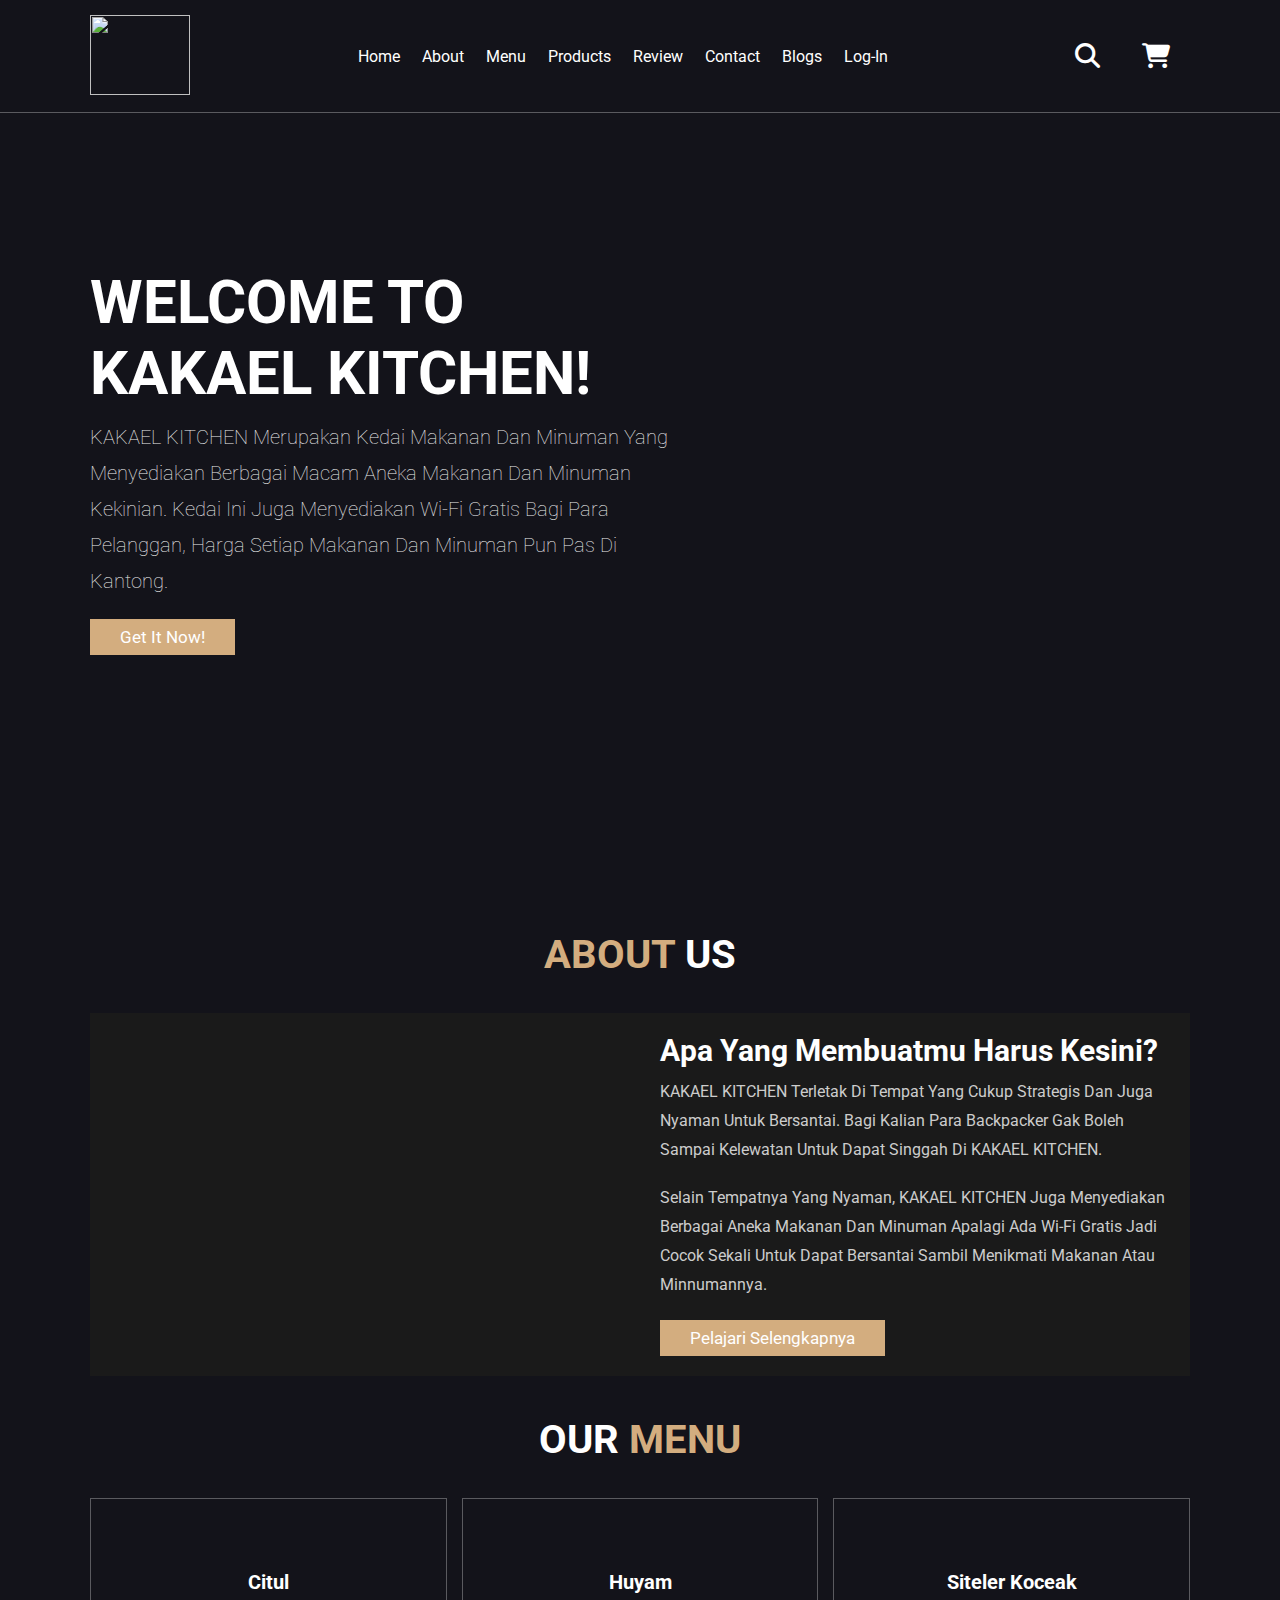
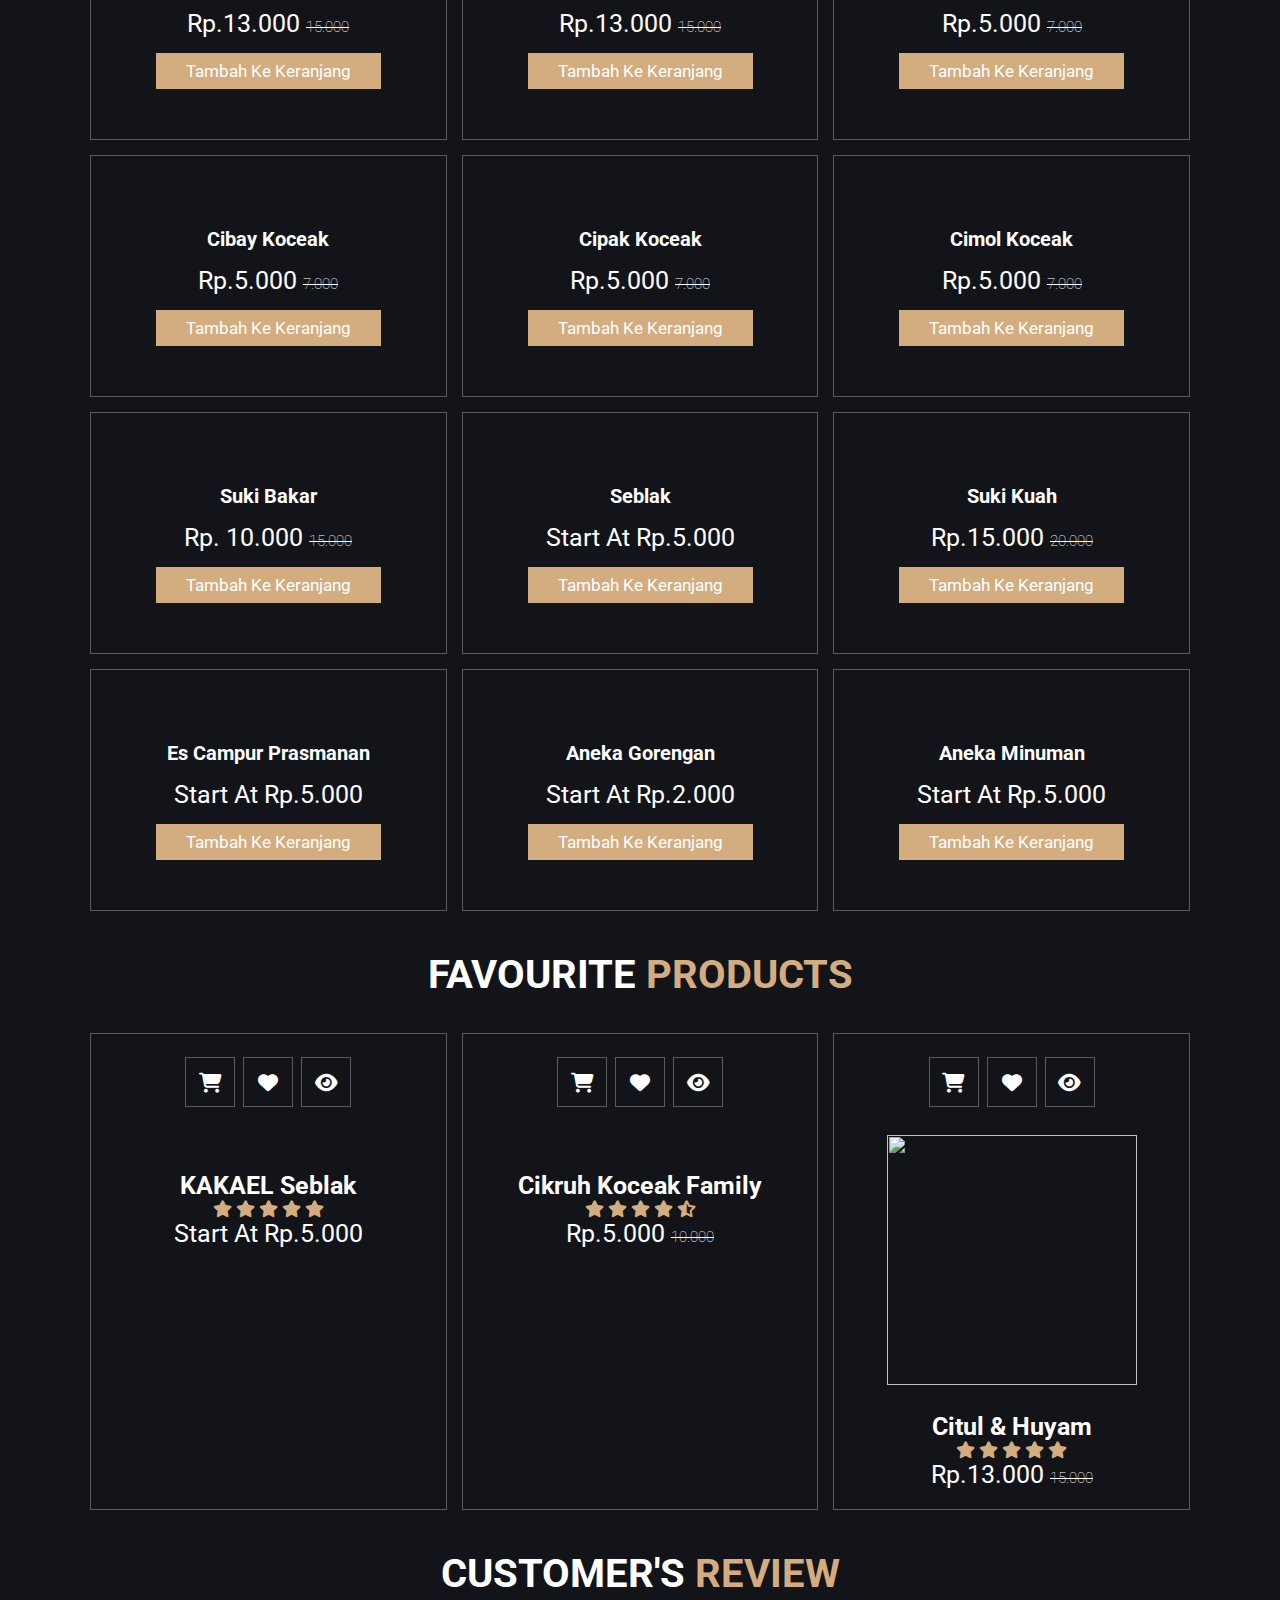
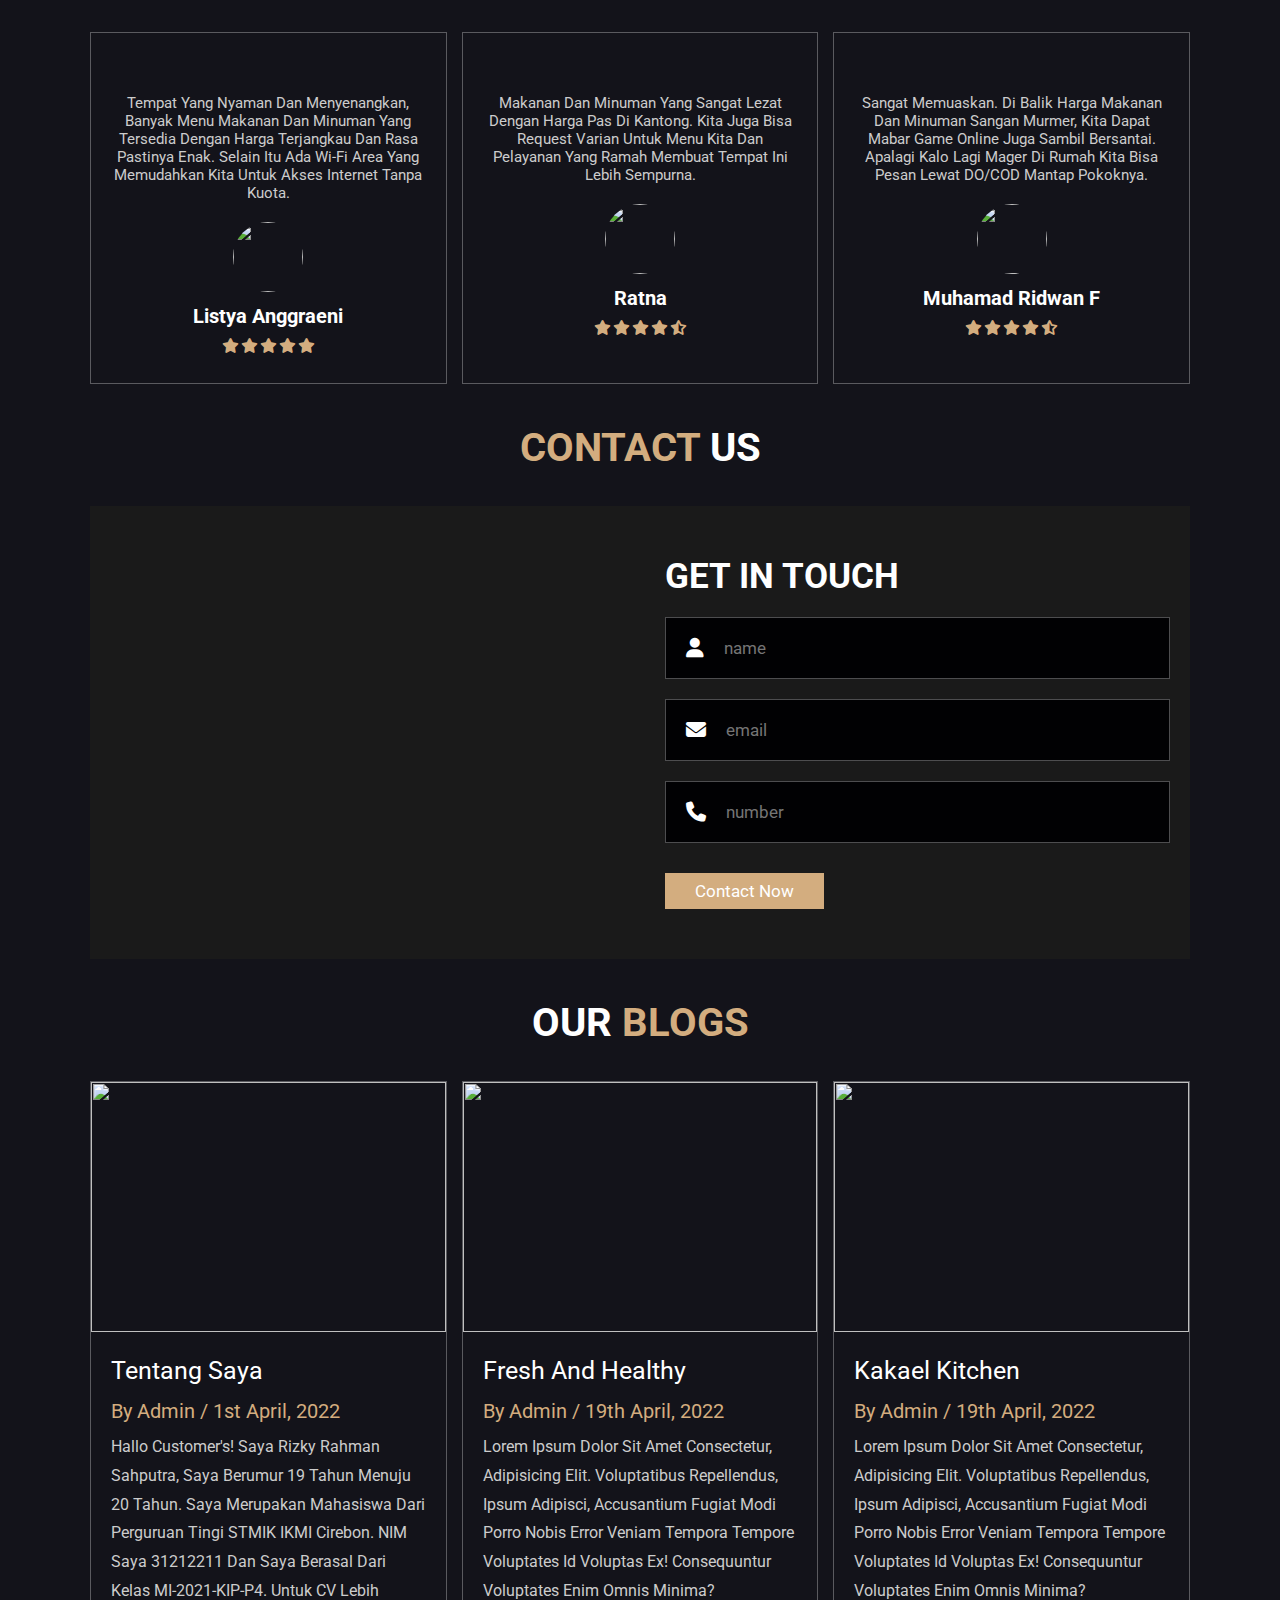
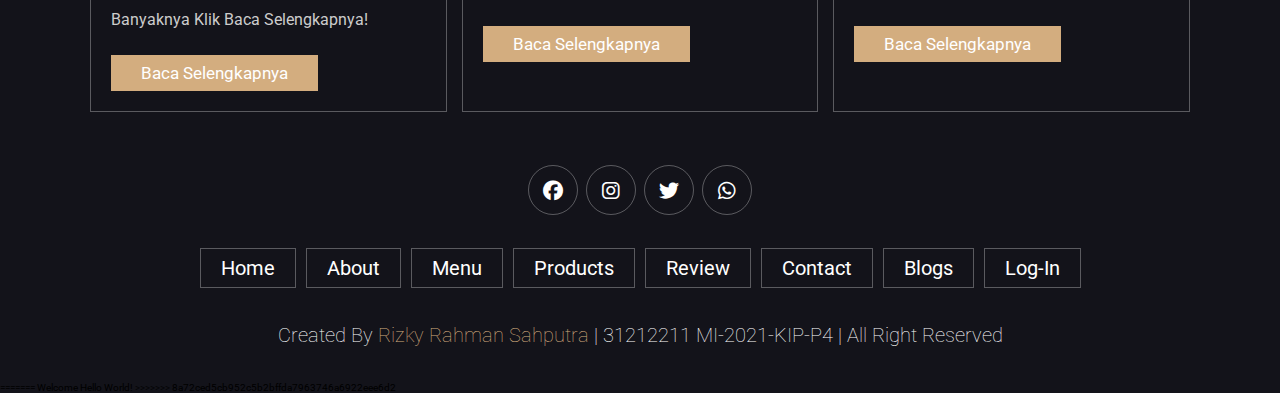
==== commit 888e0c90: "bismillah" ====
--- a/index.html
+++ b/index.html
@@ -665,7 +665,7 @@
         <a href="#review">review</a>
         <a href="#contact">contact</a>
         <a href="#blogs">blogs</a>
-        <a href="#">log-in</a>
+        <a href="https://kakaelkitch.github.io/kakaelkitchen.github.io/moudl/login/login.html">log-in</a>
     </nav>
 
     <div class="icons">
@@ -712,7 +712,7 @@
                 <div class="price">Rp. 15.000/-</div>
             </div>
         </div>
-        <a href="#" class="btn">Checkout Now</a>
+        <a href="https://kakaelkitch.github.io/kakaelkitchen.github.io/modul/trx/cara_pembayaran.html" class="btn">Checkout Now</a>
     </div>
     
 </header>
@@ -722,7 +722,7 @@
         <h3>Welcome To KAKAEL KITCHEN!</h3>
         <p>KAKAEL KITCHEN merupakan kedai makanan dan minuman yang menyediakan berbagai macam aneka makanan dan minuman kekinian. Kedai ini juga menyediakan Wi-Fi gratis bagi para pelanggan, harga setiap makanan dan minuman pun pas di kantong.
         </p>
-        <a href="Kitchen.html#menu" class="btn">Get it now!</a>
+        <a href="https://kakaelkitch.github.io/kakaelkitchen.github.io/#menu" class="btn">Get it now!</a>
     </div>
 </section>
 
@@ -971,7 +971,7 @@
                 <span class="fas fa-phone"></span>
                 <input type="number" placeholder="number">
             </div>
-            <input type="submit" value="contact now" class="btn">
+            <input type="submit" value="contact now" class="btn" href="https://wa.me/6289687631181?text=Selamat Datang di Kakael Kitchen. Terimakasih telah menghubungi mohon menunggu balasan. Name : %name% Email : %email% Phone : %number%">
         </form>
 
     </div>
@@ -1035,6 +1035,7 @@
         <a href="Kitchen.html#review">review</a>
         <a href="Kitchen.html#contact">contact</a>
         <a href="Kitchen.html#blogs">blogs</a>
+        <a href="https://kakaelkitch.github.io/kakaelkitchen.github.io/modul/login/login.html">Log-in</a>
     </div>
     <div class="credit">created by <span>Rizky Rahman Sahputra</span> | 31212211 MI-2021-KIP-P4 | all right reserved</div>
 </section>
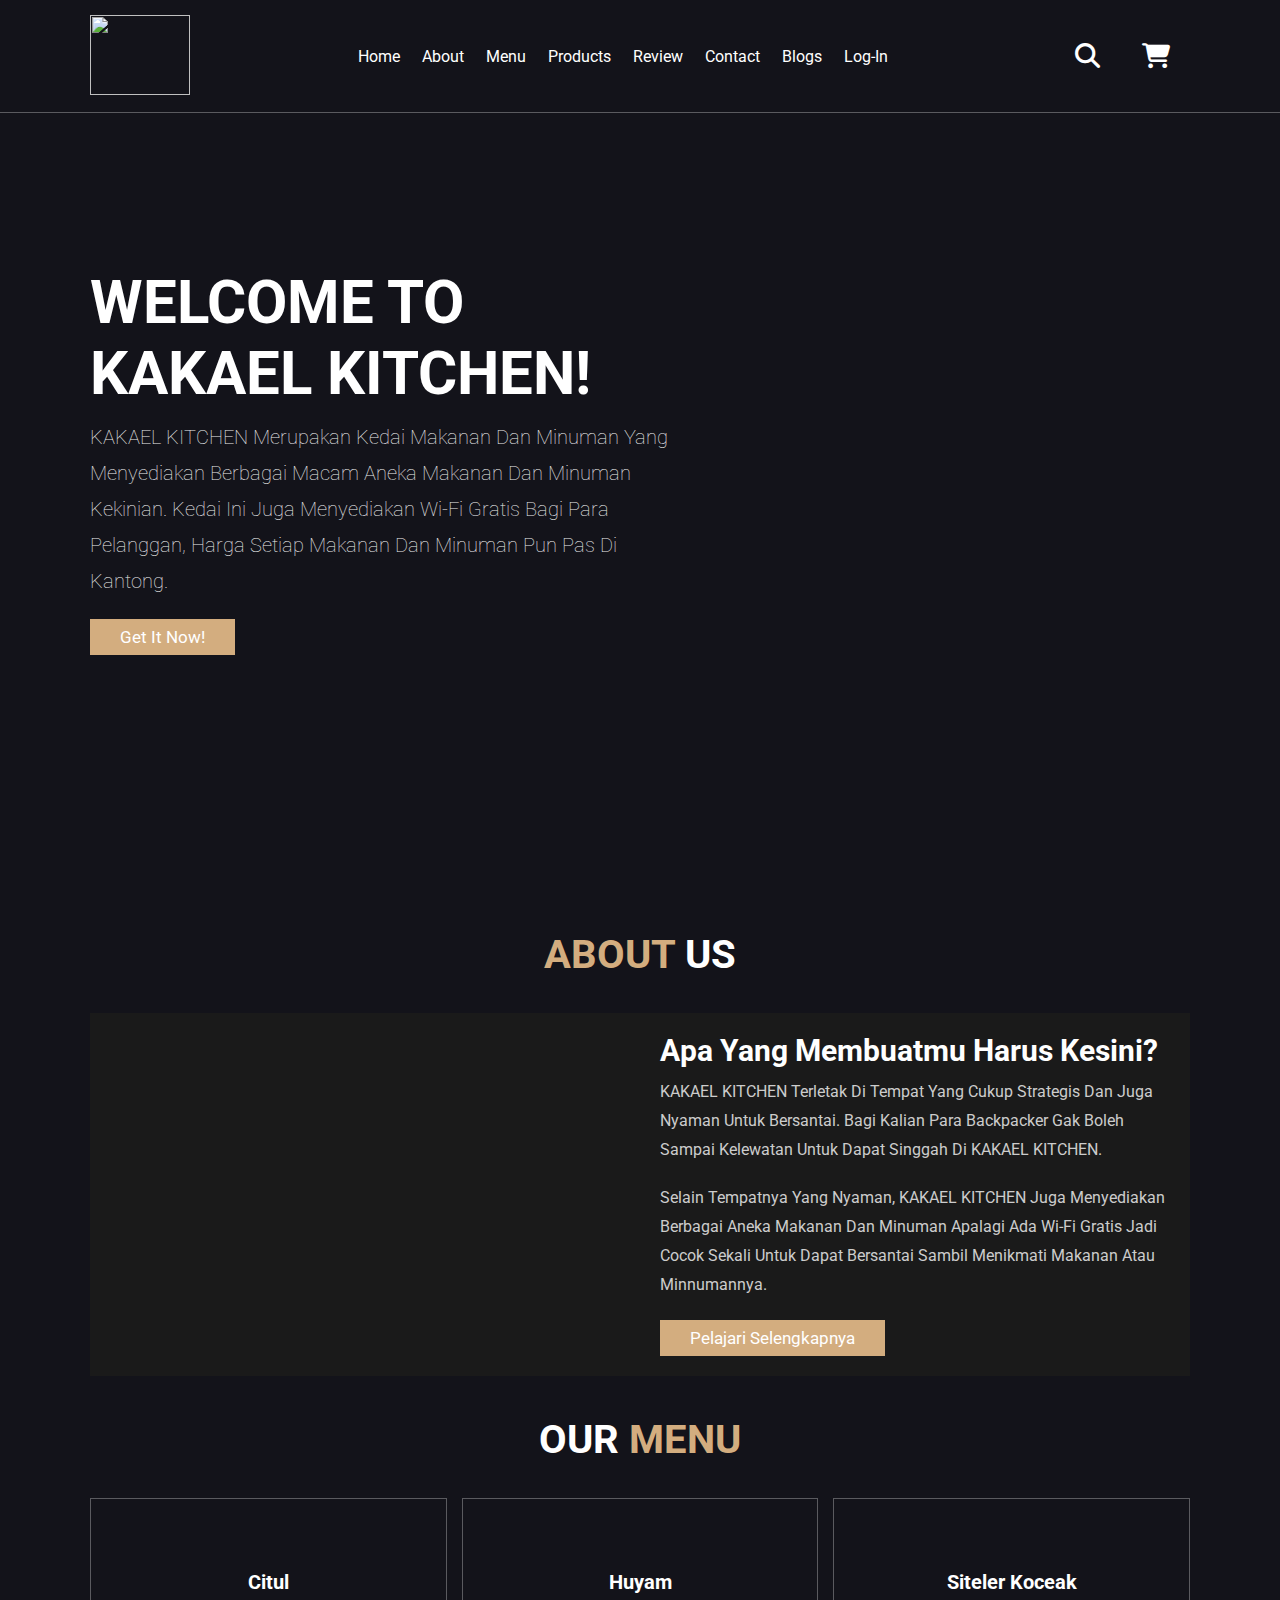
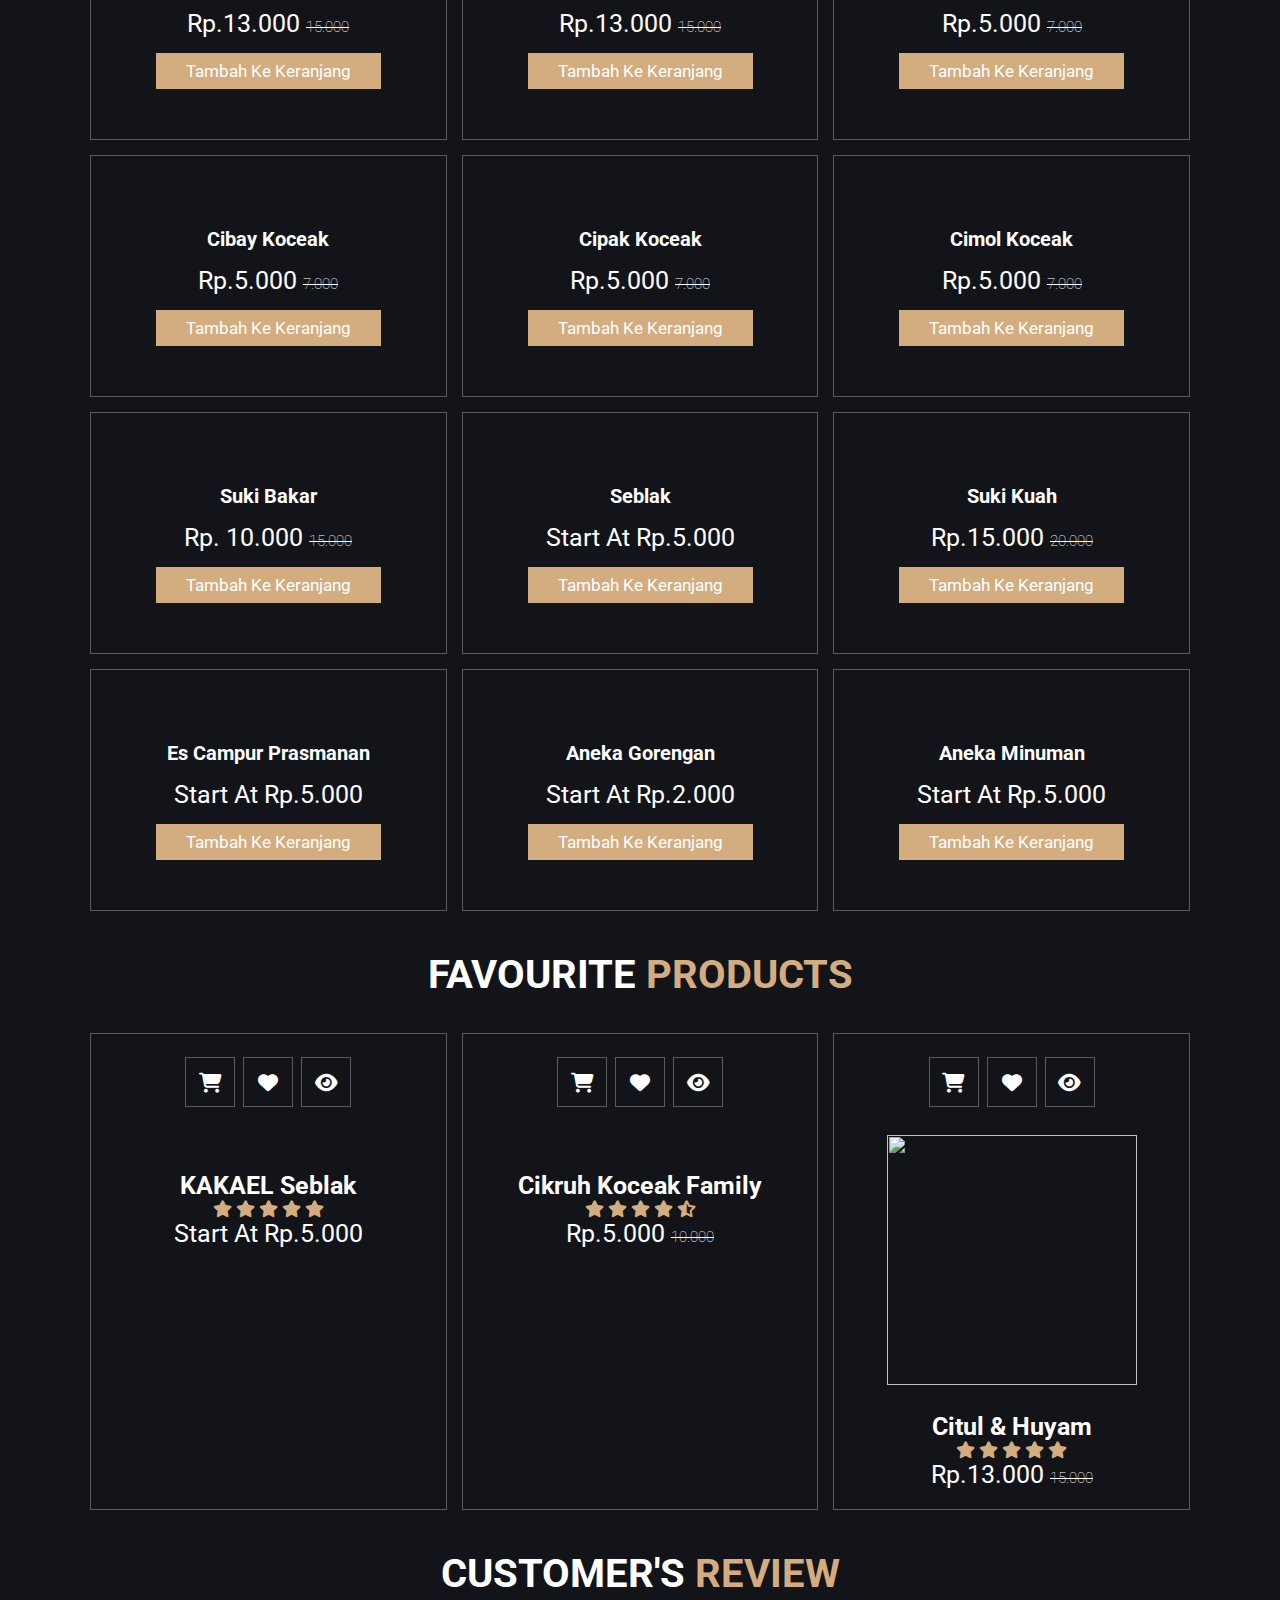
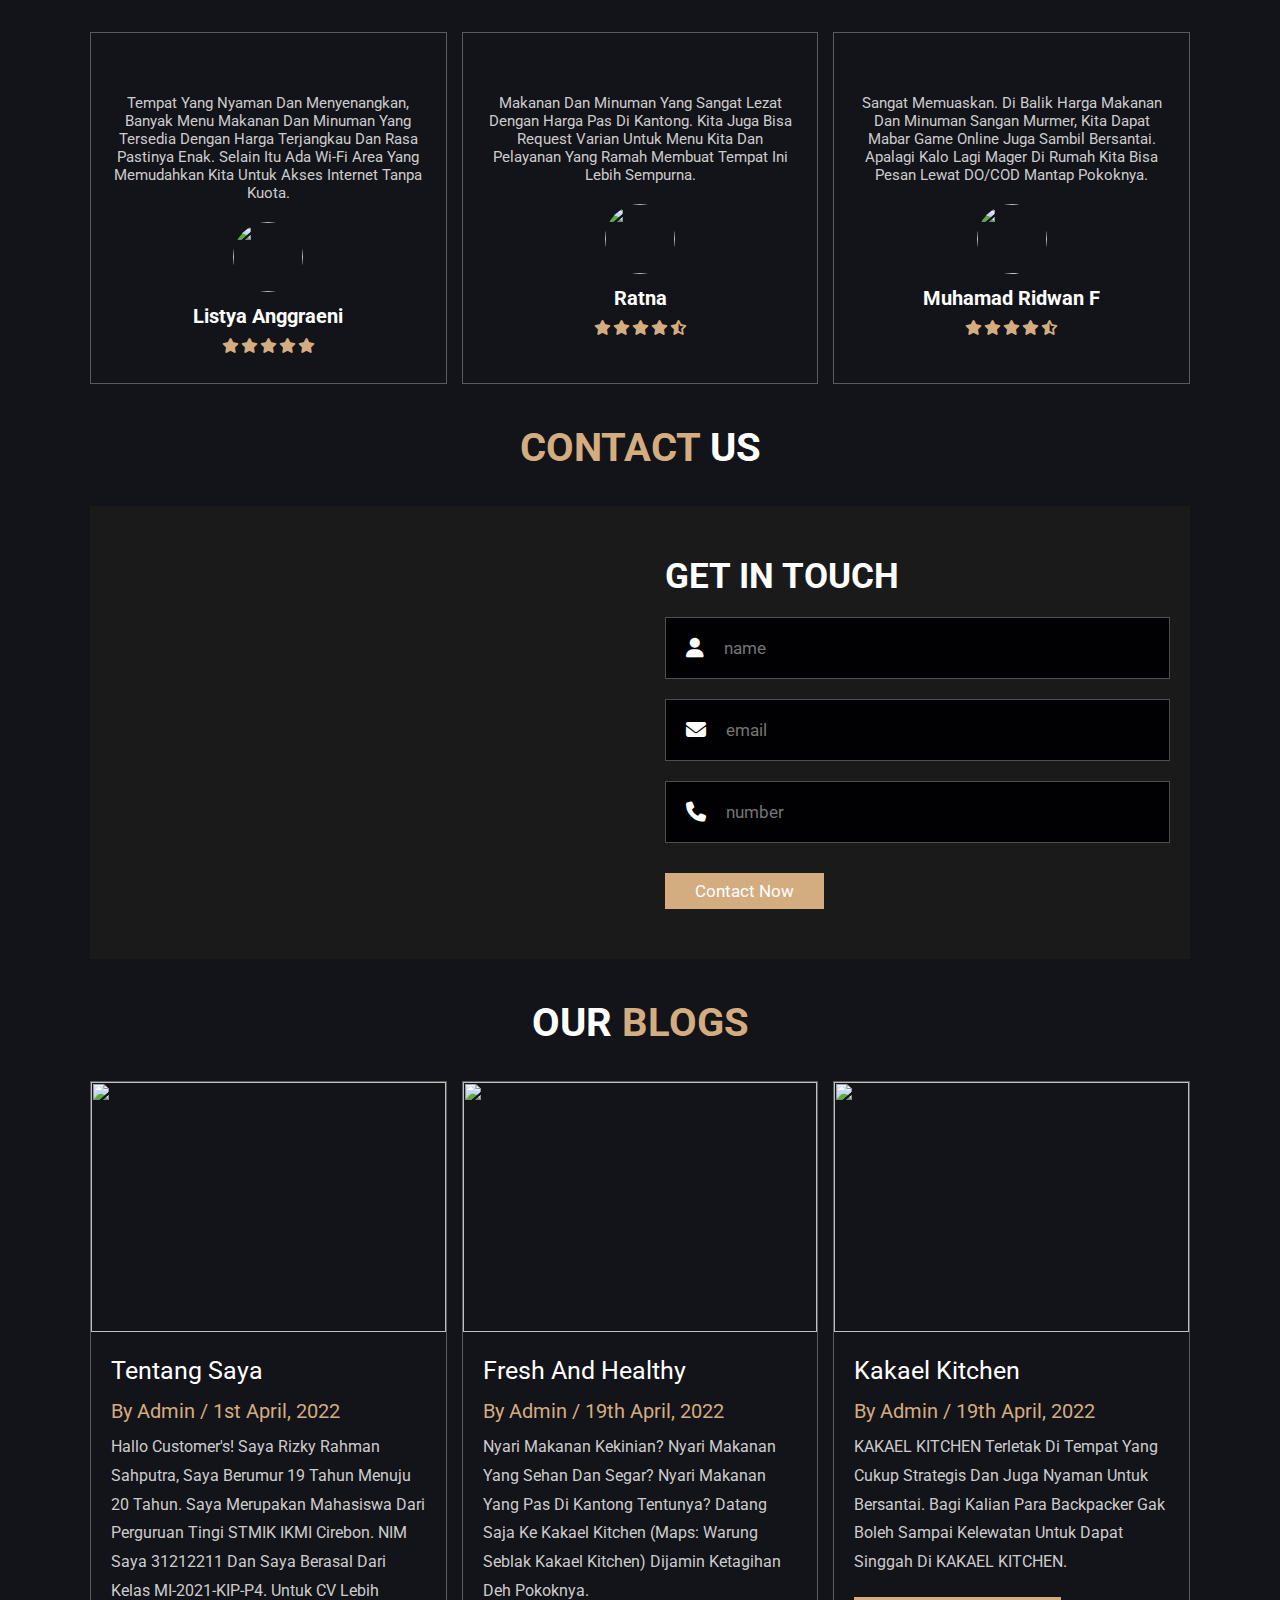
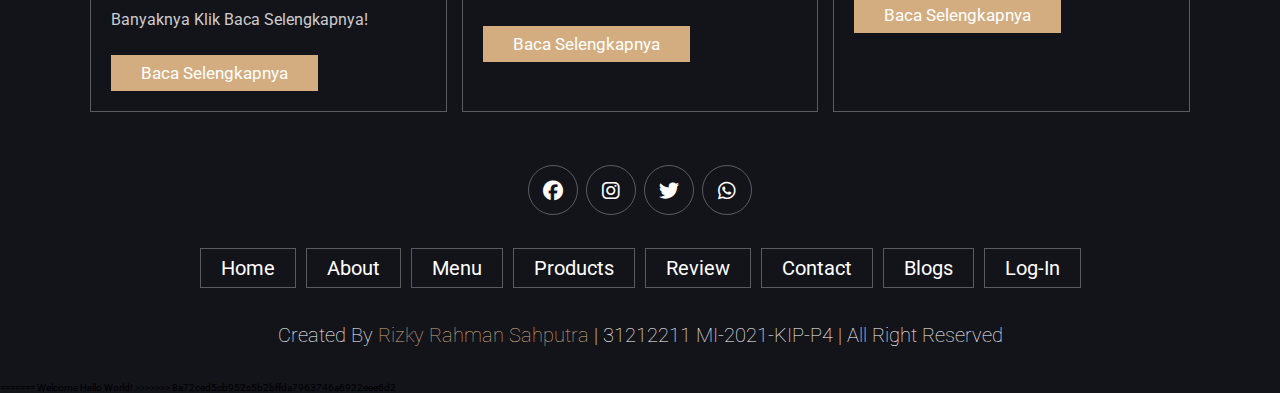
==== commit 3bffc2c3: "final" ====
--- a/index.html
+++ b/index.html
@@ -665,7 +665,7 @@
         <a href="#review">review</a>
         <a href="#contact">contact</a>
         <a href="#blogs">blogs</a>
-        <a href="https://kakaelkitch.github.io/kakaelkitchen.github.io/moudl/login/login.html">log-in</a>
+        <a href="https://kakaelkitch.github.io/kakaelkitchen.github.io/modul/login/login.html">log-in</a>
     </nav>
 
     <div class="icons">
@@ -971,7 +971,7 @@
                 <span class="fas fa-phone"></span>
                 <input type="number" placeholder="number">
             </div>
-            <input type="submit" value="contact now" class="btn" href="https://wa.me/6289687631181?text=Selamat Datang di Kakael Kitchen. Terimakasih telah menghubungi mohon menunggu balasan. Name : %name% Email : %email% Phone : %number%">
+            <input type="submit" value="contact now" class="btn">
         </form>
 
     </div>
@@ -1001,7 +1001,7 @@
             <div class="content">
                 <a href="#" class="title">Fresh and Healthy</a>
                 <span>by Admin / 19th April, 2022</span>
-                <p>Lorem ipsum dolor sit amet consectetur, adipisicing elit. Voluptatibus repellendus, ipsum adipisci, accusantium fugiat modi porro nobis error veniam tempora tempore voluptates id voluptas ex! Consequuntur voluptates enim omnis minima?</p>
+                <p>Nyari makanan kekinian? Nyari makanan yang sehan dan segar? Nyari makanan yang pas di kantong tentunya? Datang saja ke Kakael Kitchen (Maps: Warung Seblak Kakael Kitchen) dijamin ketagihan deh pokoknya.</p>
                 <a href="#" class="btn">Baca Selengkapnya</a>
             </div>
         </div>
@@ -1012,7 +1012,7 @@
             <div class="content">
                 <a href="#" class="title">Kakael Kitchen</a>
                 <span>by Admin / 19th April, 2022</span>
-                <p>Lorem ipsum dolor sit amet consectetur, adipisicing elit. Voluptatibus repellendus, ipsum adipisci, accusantium fugiat modi porro nobis error veniam tempora tempore voluptates id voluptas ex! Consequuntur voluptates enim omnis minima?</p>
+                <p>KAKAEL KITCHEN terletak di tempat yang cukup strategis dan juga nyaman untuk bersantai. Bagi kalian para backpacker gak boleh sampai kelewatan untuk dapat singgah di KAKAEL KITCHEN.</p>
                 <a href="#" class="btn">Baca Selengkapnya</a>
             </div>
         </div>
@@ -1025,16 +1025,16 @@
         <a href="https://web.facebook.com/cikruh.koceak/" class="fab fa-facebook"></a>
         <a href="https://www.instagram.com/koceaaakkkk_/?hl=id" class="fab fa-instagram"></a>
         <a href="https://twitter.com/012Rizkyrahmans" class="fab fa-twitter"></a>
-        <a href="https://wa.me/6289687631181" class="fab fa-whatsapp"></a>
+        <a href="https://wa.me/6289687631181?text=Halo! Selamat Datang di Kakael Kitchen. Silahkan pilih menu kesukaan anda dan jangan lupa untuk memberi Review. Good Luck!" class="fab fa-whatsapp"></a>
     </div>
     <div class="links">
-        <a href="Kitchen.html#home">home</a>
-        <a href="Kitchen.html#about">about</a>
-        <a href="Kitchen.html#menu">menu</a>
-        <a href="Kitchen.html#products">products</a>
-        <a href="Kitchen.html#review">review</a>
-        <a href="Kitchen.html#contact">contact</a>
-        <a href="Kitchen.html#blogs">blogs</a>
+        <a href="https://kakaelkitch.github.io/kakaelkitchen.github.io/#home">home</a>
+        <a href="https://kakaelkitch.github.io/kakaelkitchen.github.io/#about">about</a>
+        <a href="https://kakaelkitch.github.io/kakaelkitchen.github.io/#menu">menu</a>
+        <a href="https://kakaelkitch.github.io/kakaelkitchen.github.io/#products">products</a>
+        <a href="https://kakaelkitch.github.io/kakaelkitchen.github.io/#review">review</a>
+        <a href="https://kakaelkitch.github.io/kakaelkitchen.github.io/#contact">contact</a>
+        <a href="https://kakaelkitch.github.io/kakaelkitchen.github.io/#blogs">blogs</a>
         <a href="https://kakaelkitch.github.io/kakaelkitchen.github.io/modul/login/login.html">Log-in</a>
     </div>
     <div class="credit">created by <span>Rizky Rahman Sahputra</span> | 31212211 MI-2021-KIP-P4 | all right reserved</div>
